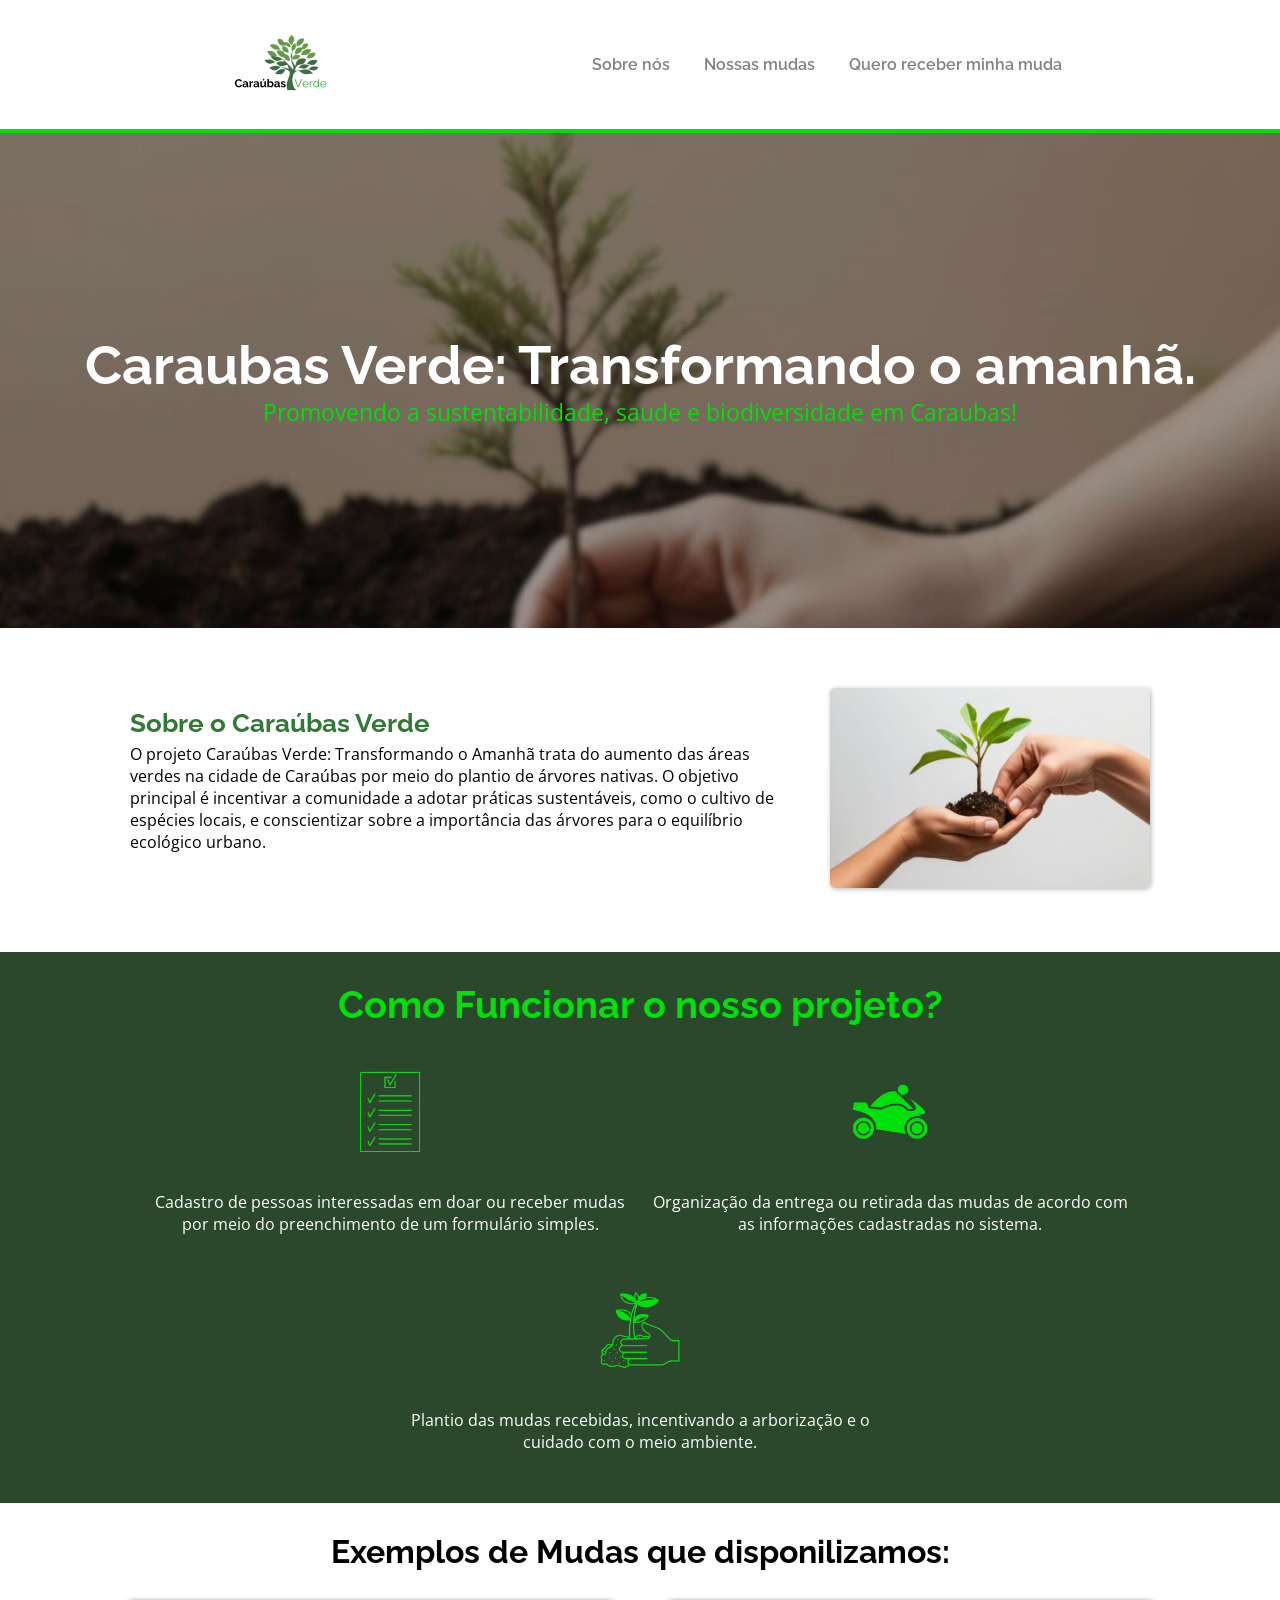
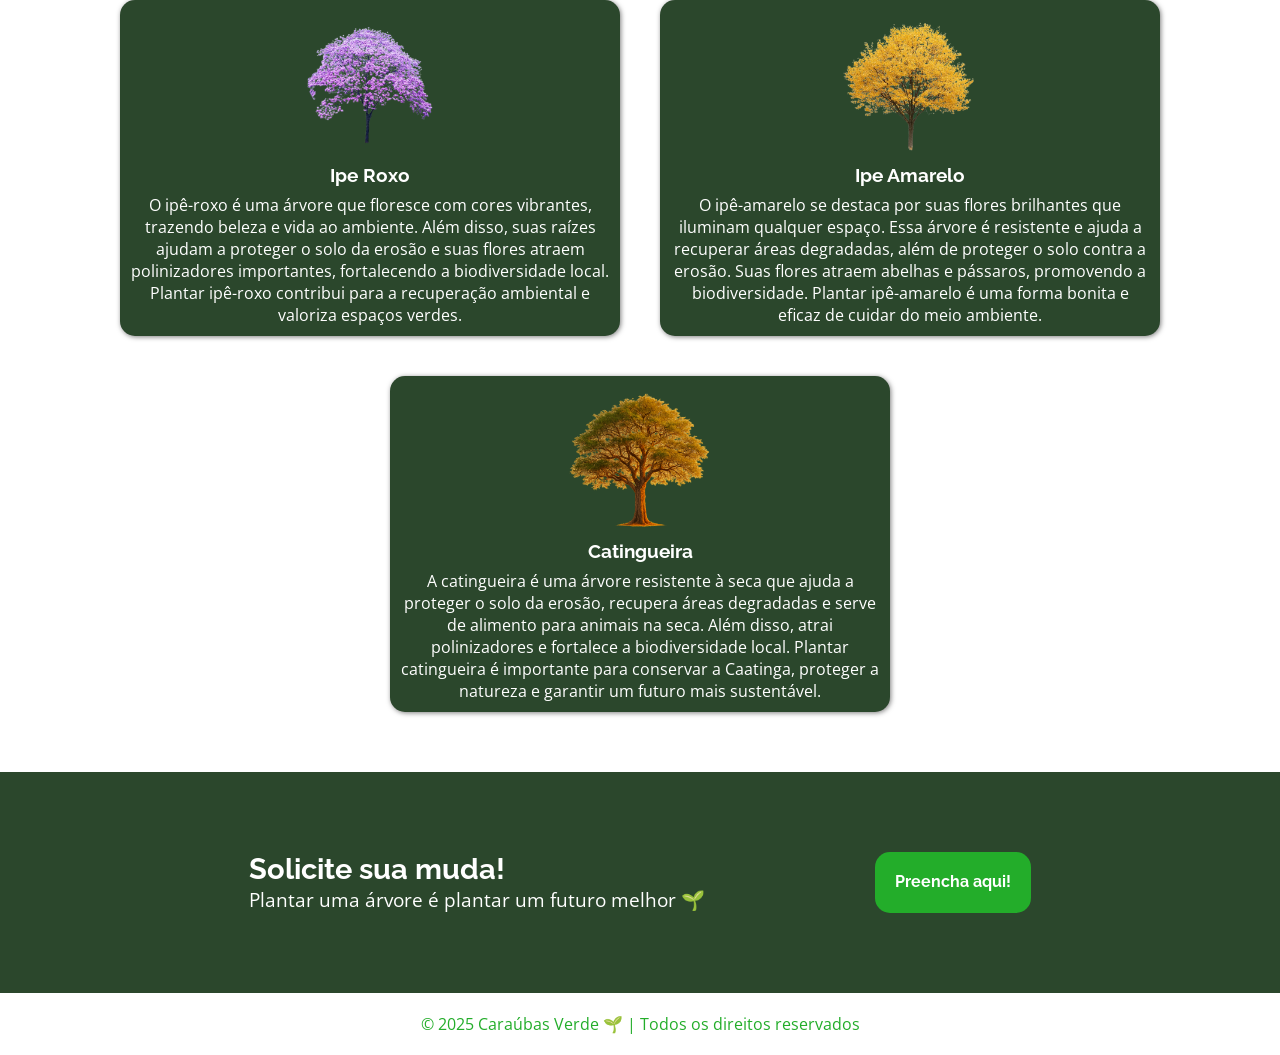
==== index.html @ 2579bb46 "Alteraçoes semanticas" ====
<!DOCTYPE html>
<html lang="pt-br">
<head>
    <meta charset="UTF-8">
    <meta name="viewport" content="width=device-width, initial-scale=1.0">
    <title>Caraúbas Verde</title>
    <link rel="shortcut icon" href="img/favicon.ico" type="image/x-icon">
    <link rel="stylesheet" href="styles.css">
</head>
<body>
    <header>
        <div class="menu">
        <div class="menu" id="logo"><a href="#"><img src="img/logocaraubasverde.png" alt="logo" width="125" height="125" id="foto-logo"></a></div>
            <div class="menu" id="nav">
                <nav>
                    <a href="#sobre-nos" id="sobre-nos">Sobre nós</a>
                    <a href="#mudas" id="mudas">Nossas mudas</a>
                    <a href="#forms" id="forms">Quero receber minha muda</a>
                </nav>
            </div>
        </div>
        <div id="linha"></div>
    </header>
    <main>
        <section class="apresentaçao">
            <h1>Caraubas Verde: Transformando o amanhã.</h1>
            <p>Promovendo a sustentabilidade, saude e biodiversidade em Caraubas!</p>
        </section>
        <article>
            <div class="sobre-nos">
                <div class="texto-sobrenos">
                    <h2>Sobre o Caraúbas Verde</h2>
                    <p>O projeto Caraúbas Verde: Transformando o Amanhã trata do aumento das áreas verdes na cidade de Caraúbas por meio do plantio de árvores nativas. O objetivo principal é incentivar a comunidade a adotar práticas sustentáveis, como o cultivo de espécies locais, e conscientizar sobre a importância das árvores para o equilíbrio ecológico urbano.</p>
                </div>
                <div id="imagem-sobrenos">
                    <img src="img/doaçao2.jpg" alt="Foto de entregar de muda" width="320px" height="200px">
                </div>
            </div>
        </article>
        <aside class="container-explicaçao">
            <h2>Como Funcionar o nosso projeto?</h2>
            <div class="cards-explicaçao">
                <div class="card">
                    <img src="img/icon/icon1.png" alt="#" width="150" height="150">
                    <p>Cadastro de pessoas interessadas em doar ou receber mudas por meio do preenchimento de um formulário simples.</p>
                </div>
                <div class="card">
                    <img src="img/icon/icon2.png" alt="#" width="150" height="150">
                    <p>Organização da entrega ou retirada das mudas de acordo com as informações cadastradas no sistema.</p>
                </div>
                <div class="card">
                    <img src="img/icon/icon3.png" alt="#" width="150" height="150">
                    <p>Plantio das mudas recebidas, incentivando a arborização e o cuidado com o meio ambiente.</p>
                </div>
            </div>
        </aside>
        <article class="container-mudas">
            <h2>Exemplos de Mudas que disponilizamos:</h2>
            <div class="cards-mudas">
                <div class="card">
                    <img src="img/iperoxo.png" alt="Ipe Roxo" width="150" height="150">
                    <h3>Ipe Roxo</h3>
                    <p>O ipê-roxo é uma árvore que floresce com cores vibrantes, trazendo beleza e vida ao ambiente. Além disso, suas raízes ajudam a proteger o solo da erosão e suas flores atraem polinizadores importantes, fortalecendo a biodiversidade local. Plantar ipê-roxo contribui para a recuperação ambiental e valoriza espaços verdes.</p>
                </div>
                <div class="card">
                    <img src="img/ipeamarelo.png" alt="Ipe Amarelo" width="150" height="150">
                    <h3>Ipe Amarelo</h3>
                    <p>O ipê-amarelo se destaca por suas flores brilhantes que iluminam qualquer espaço. Essa árvore é resistente e ajuda a recuperar áreas degradadas, além de proteger o solo contra a erosão. Suas flores atraem abelhas e pássaros, promovendo a biodiversidade. Plantar ipê-amarelo é uma forma bonita e eficaz de cuidar do meio ambiente.</p>
                </div>
                <div class="card">
                    <img src="img/catingueira.png" alt="Catingueira" width="150" height="150">
                    <h3>Catingueira</h3>
                    <p>A catingueira é uma árvore resistente à seca que ajuda a proteger o solo da erosão, recupera áreas degradadas e serve de alimento para animais na seca. Além disso, atrai polinizadores e fortalece a biodiversidade local. Plantar catingueira é importante para conservar a Caatinga, proteger a natureza e garantir um futuro mais sustentável.</p>
                </div>
            </div>
        </article>
        <article class="forms">
            <div class="forms-texto">
                <h2>Solicite sua muda!</h2>
                <p>Plantar uma árvore é plantar um futuro melhor 🌱</p>
            </div>
        <a href="https://forms.gle/zdMob3DVRUD26fsU9" target="_blank">Preencha aqui!</a>
        </article>
    </main>
    <footer class="rodape">
   <div>
    <p>&copy; 2025 Caraúbas Verde 🌱 | Todos os direitos reservados</p>
   </div>
   </footer>
</body>
</html>
---- styles.css ----
@charset "UFT-8";
@import url('https://fonts.googleapis.com/css2?family=Raleway:ital,wght@0,100..900;1,100..900&display=swap');
@import url('https://fonts.googleapis.com/css2?family=Open+Sans:ital,wght@0,300..800;1,300..800&display=swap');

:root {
--cor1: #23AD2A;
--cor2: #317A35;
--cor3: #00E00B;
--cor4: #2B472C;
--cor5: #293329;

--fontedestaque: "raleway";
--fontesans: "open sans";
}

* {
    margin: 0;
    padding: 0;
    box-sizing: border-box;
}

html {
    scroll-behavior: smooth;
}

h1, h2, h3 {
    font-family: var(--fontedestaque);
}

p {
    font-family: var(--fontesans);
}

@media (max-width: 768px) {
  .sobre-nos {
    flex-direction: column;
  }

  #imagem-sobrenos {
    margin-top: 20px;
  }
}

.menu {
    width: auto;
    height: auto;
    display: flex;
    justify-content: space-evenly;
}

/* Div do menu de navegaçao */
#nav {
    align-items: center;
}

nav > a {
    color: gray;
    font-family: var(--fontedestaque);
    font-weight: 600;
    margin-left: 30px;
    text-decoration: none;
}

nav > a:hover {
    color: white;
    background-color: var(--cor2);
    padding: 10px;
    border-radius: 10px;
    font-weight: bold;
    transition: color 0.5s ease,background-color 0.5s ease, border-radius 0.8s ease;
}

#linha {
    background-color: var(--cor3);
    height: 4px;
    width: auto;
}

.apresentaçao {
    width: 100%;
    background-image: url(img/Planta.jpg);
    background-repeat: no-repeat;
    background-position: center bottom;
    background-attachment: fixed;
    background-size: cover;
    padding-top: 200px;
    padding-bottom: 200px;
}

.apresentaçao > h1 {
    color: white;
    font-size: 6vb;
    text-align: center;
    font-family: var(--fontedestaque);
}

.apresentaçao > p {
    color: var(--cor3);
    font-size: 2.5vb;
    text-align: center;
    font-family: var(--fontesans);
}

.sobre-nos {
    display: flex;
    margin: 60px auto 60px;
    padding: 0px 30px 0px 30px;
    max-width: 1080px;
}

.texto-sobrenos {
    padding-right: 30px;
    margin-top: 20px;
    text-align: left;
}

.texto-sobrenos > h2 {
    font-size: 1.6em;
    color: var(--cor2);
    font-family: var(--fontedestaque);
    padding-bottom: 5px;
}

.texto-sobrenos > p {
    font-family: var(--fontesans);
}

#imagem-sobrenos img {
    border-radius: 5px;
    box-shadow: 1px 1px 5px rgba(0, 0, 0, 0.295);
}

.container-explicaçao {
    color: var(--cor3);
    background-color: var(--cor4);
    text-align: center;
    padding-top: 30px;
    padding-bottom: 40px;
}

.container-explicaçao h2 {
    font-size: 2.4em;
}

.container-explicaçao p {
    font-size: 1em;
    color: white;
}

.cards-explicaçao {
    display: flex;
    flex-wrap: wrap;
    justify-content: center;
}

.container-mudas {
    color: white;
    text-align: center;
    padding-top: 30px;
    padding-bottom: 40px;
}

.container-mudas h2 {
    font-size: 2em;
    color: black;
}

.container-mudas h3 {
    padding-bottom: 8px;
}

.cards-mudas {
    display: flex;
    flex-wrap: wrap;
    justify-content: center;
    gap: 40px;
    padding-top: 30px;
}

.cards-mudas > .card {
    box-shadow: 1px 1px 5px rgba(0, 0, 0, 0.5);
}

.cards-mudas > .card:hover {
    transform:translate(0px, -8px);
    transition: transform ease 0.6s, transform;
    box-shadow: 1px 1px 5px rgba(0, 0, 0, 0.692);
}

.card {
    width: 500px;
    padding: 10px;
    background-color: var(--cor4);
    border-radius: 15px;
}

.forms {
    background-color: var(--cor4);
    margin-top: 20px;
    padding: 80px;
    display: flex;
    justify-content: space-evenly;
}

.forms-texto {
    font-size: 1.2em;
    color: white;
}

.forms > a {
    background-color: var(--cor1);
    color: white;
    font-size: 1em;
    font-family: var(--fontedestaque);
    font-weight: bold;
    text-decoration: none;
    padding: 20px;
    border-radius: 15px;
}

.forms > a::after .forms > a:hover {
    transform:translate(0px, 0px);
    transition: transform 0.6s;
}

.rodape {
  background-color: white;
  color: var(--cor1);
  padding: 20px 10px;
  font-family: var(--fontesans);
  text-align: center;
}
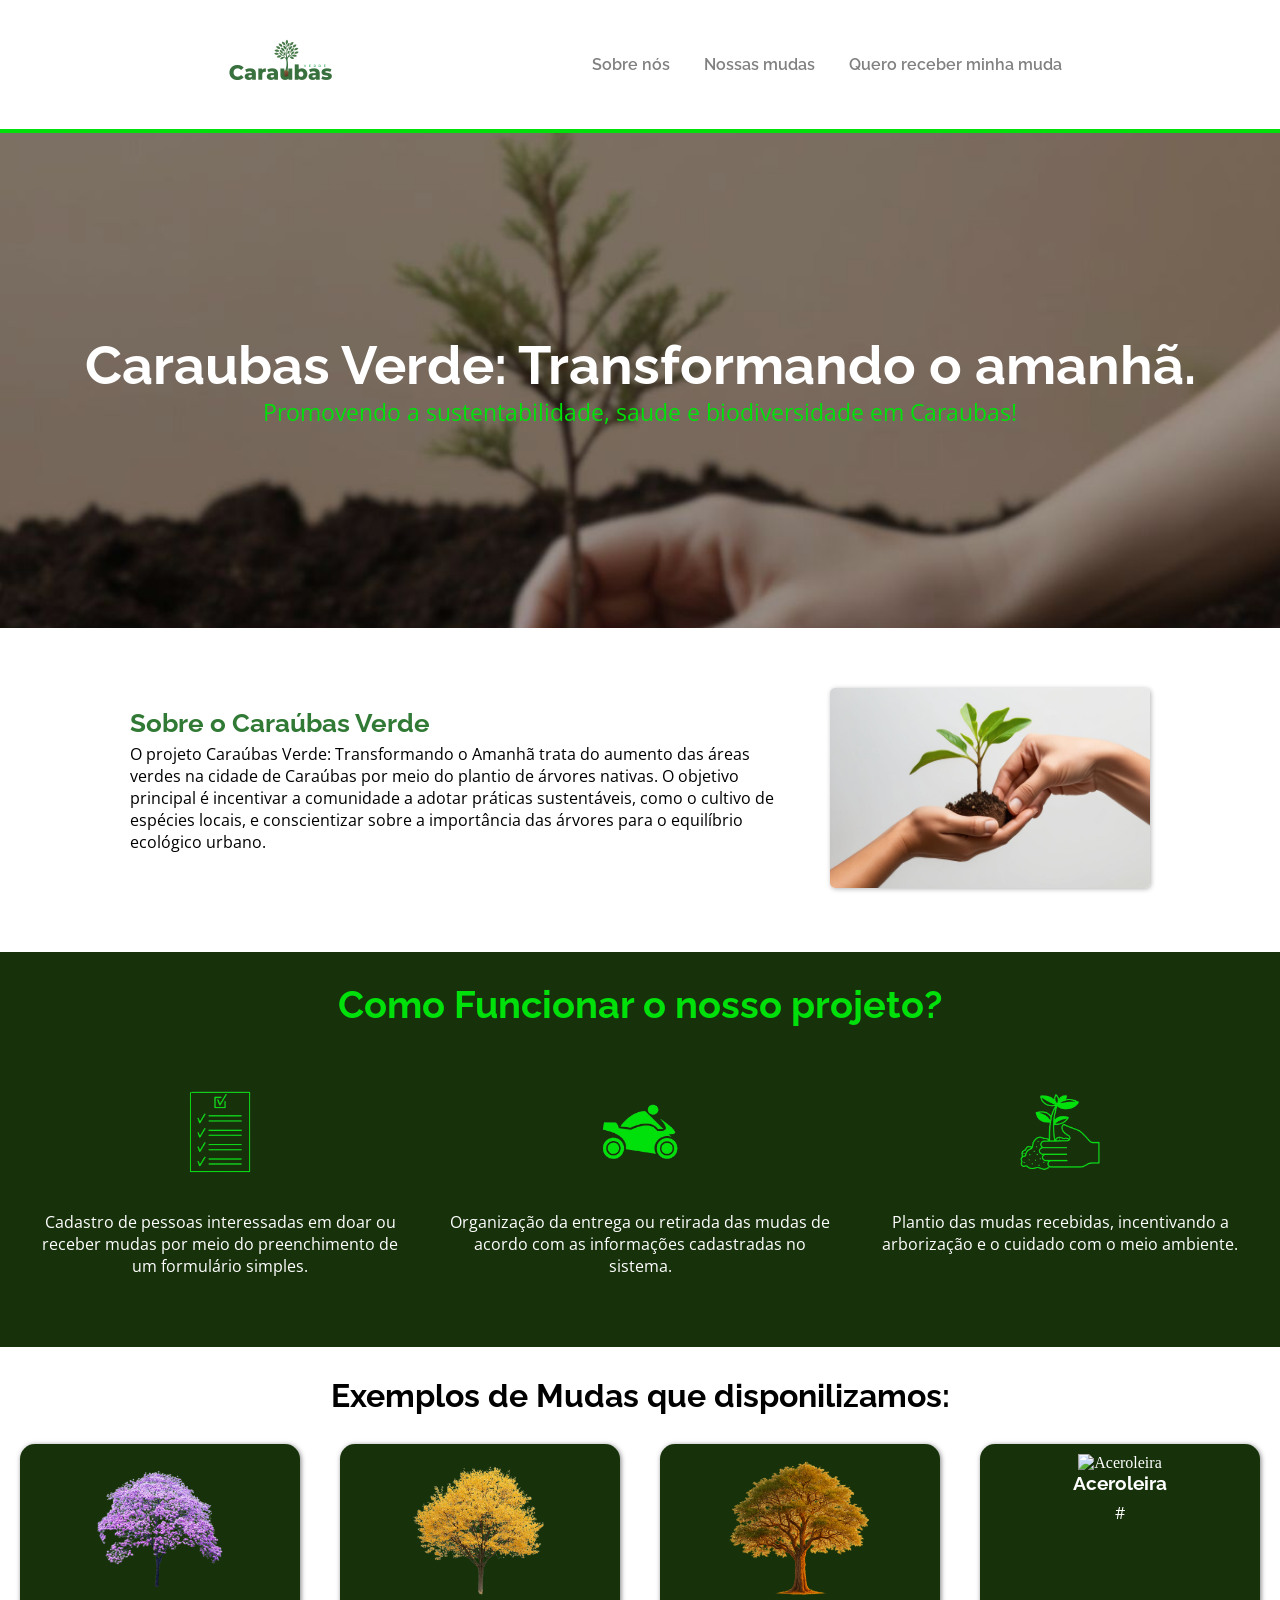
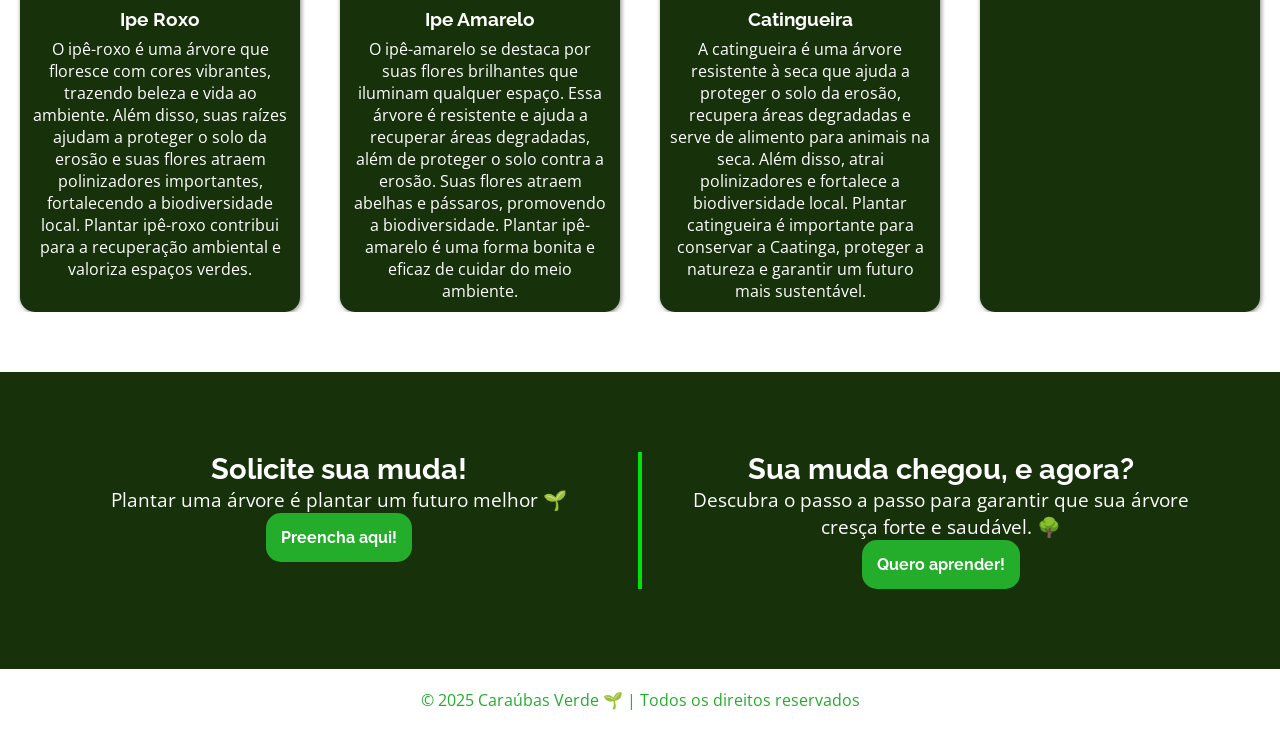
==== commit 6545db45: "Adicionado nova aba que direciona para um passo a passo que ainda sera feito" ====
--- a/index.html
+++ b/index.html
@@ -14,8 +14,8 @@
             <div class="menu" id="nav">
                 <nav>
                     <a href="#sobre-nos" id="sobre-nos">Sobre nós</a>
-                    <a href="#mudas" id="mudas">Nossas mudas</a>
-                    <a href="#forms" id="forms">Quero receber minha muda</a>
+                    <a href="#container-mudas" id="mudas">Nossas mudas</a>
+                    <a href="#formulario" id="forms">Quero receber minha muda</a>
                 </nav>
             </div>
         </div>
@@ -54,7 +54,7 @@
                 </div>
             </div>
         </aside>
-        <article class="container-mudas">
+        <article id="container-mudas">
             <h2>Exemplos de Mudas que disponilizamos:</h2>
             <div class="cards-mudas">
                 <div class="card">
@@ -72,14 +72,29 @@
                     <h3>Catingueira</h3>
                     <p>A catingueira é uma árvore resistente à seca que ajuda a proteger o solo da erosão, recupera áreas degradadas e serve de alimento para animais na seca. Além disso, atrai polinizadores e fortalece a biodiversidade local. Plantar catingueira é importante para conservar a Caatinga, proteger a natureza e garantir um futuro mais sustentável.</p>
                 </div>
+                <div class="card">
+                    <img src="img/Aceroleira.png" alt="Aceroleira" width="150" height="150">
+                    <h3>Aceroleira</h3>
+                    <p>#</p>
+                </div>
             </div>
         </article>
-        <article class="forms">
-            <div class="forms-texto">
-                <h2>Solicite sua muda!</h2>
-                <p>Plantar uma árvore é plantar um futuro melhor 🌱</p>
+        <article id="formulario">
+            <div class="forms-coluna">
+                <div class="forms-texto">
+                    <h2>Solicite sua muda!</h2>
+                    <p>Plantar uma árvore é plantar um futuro melhor 🌱</p>
+                </div>
+                <a href="https://forms.gle/zdMob3DVRUD26fsU9" target="_blank">Preencha aqui!</a>
             </div>
-        <a href="https://forms.gle/zdMob3DVRUD26fsU9" target="_blank">Preencha aqui!</a>
+            <div id="linha-forms"></div>
+            <div class="forms-coluna">
+                <div class="forms-texto">
+                    <h2>Sua muda chegou, e agora?</h2>
+                    <p>Descubra o passo a passo para garantir que sua árvore cresça forte e saudável. 🌳</p>
+                </div>
+                <a href="Instruçoes.html" target="_self">Quero aprender!</a>
+            </div>
         </article>
     </main>
     <footer class="rodape">
--- a/styles.css
+++ b/styles.css
@@ -6,7 +6,7 @@
 --cor1: #23AD2A;
 --cor2: #317A35;
 --cor3: #00E00B;
---cor4: #2B472C;
+--cor4: #17320b;
 --cor5: #293329;
 
 --fontedestaque: "raleway";
@@ -149,32 +149,38 @@
 
 .cards-explicaçao {
     display: flex;
-    flex-wrap: wrap;
+    flex-wrap: nowrap;
     justify-content: center;
-}
-
-.container-mudas {
+    overflow-x: auto;
+    padding: 20px;
+    gap: 20px;
+}
+
+#container-mudas {
     color: white;
     text-align: center;
     padding-top: 30px;
     padding-bottom: 40px;
 }
 
-.container-mudas h2 {
+#container-mudas h2 {
     font-size: 2em;
     color: black;
 }
 
-.container-mudas h3 {
+#container-mudas h3 {
     padding-bottom: 8px;
 }
 
 .cards-mudas {
     display: flex;
-    flex-wrap: wrap;
+    flex-wrap: nowrap;
     justify-content: center;
     gap: 40px;
     padding-top: 30px;
+    overflow: auto;
+    padding-left: 20px;
+    padding-right: 20px;
 }
 
 .cards-mudas > .card {
@@ -194,12 +200,21 @@
     border-radius: 15px;
 }
 
-.forms {
+#formulario {
     background-color: var(--cor4);
     margin-top: 20px;
     padding: 80px;
     display: flex;
     justify-content: space-evenly;
+    gap: 40px;
+}
+
+.forms-coluna {
+    display: flex;
+    flex-direction: column;
+    align-items: center;
+    flex: 1;
+    text-align: center;
 }
 
 .forms-texto {
@@ -207,20 +222,26 @@
     color: white;
 }
 
-.forms > a {
+.forms-coluna > a {
     background-color: var(--cor1);
     color: white;
     font-size: 1em;
     font-family: var(--fontedestaque);
     font-weight: bold;
     text-decoration: none;
-    padding: 20px;
+    padding: 15px;
     border-radius: 15px;
 }
 
-.forms > a::after .forms > a:hover {
+.forms-coluna > a::after .forms-coluna > a:hover {
     transform:translate(0px, 0px);
     transition: transform 0.6s;
+}
+
+#linha-forms {
+    background-color: var(--cor3);
+    height: auto;
+    width: 4px;
 }
 
 .rodape {
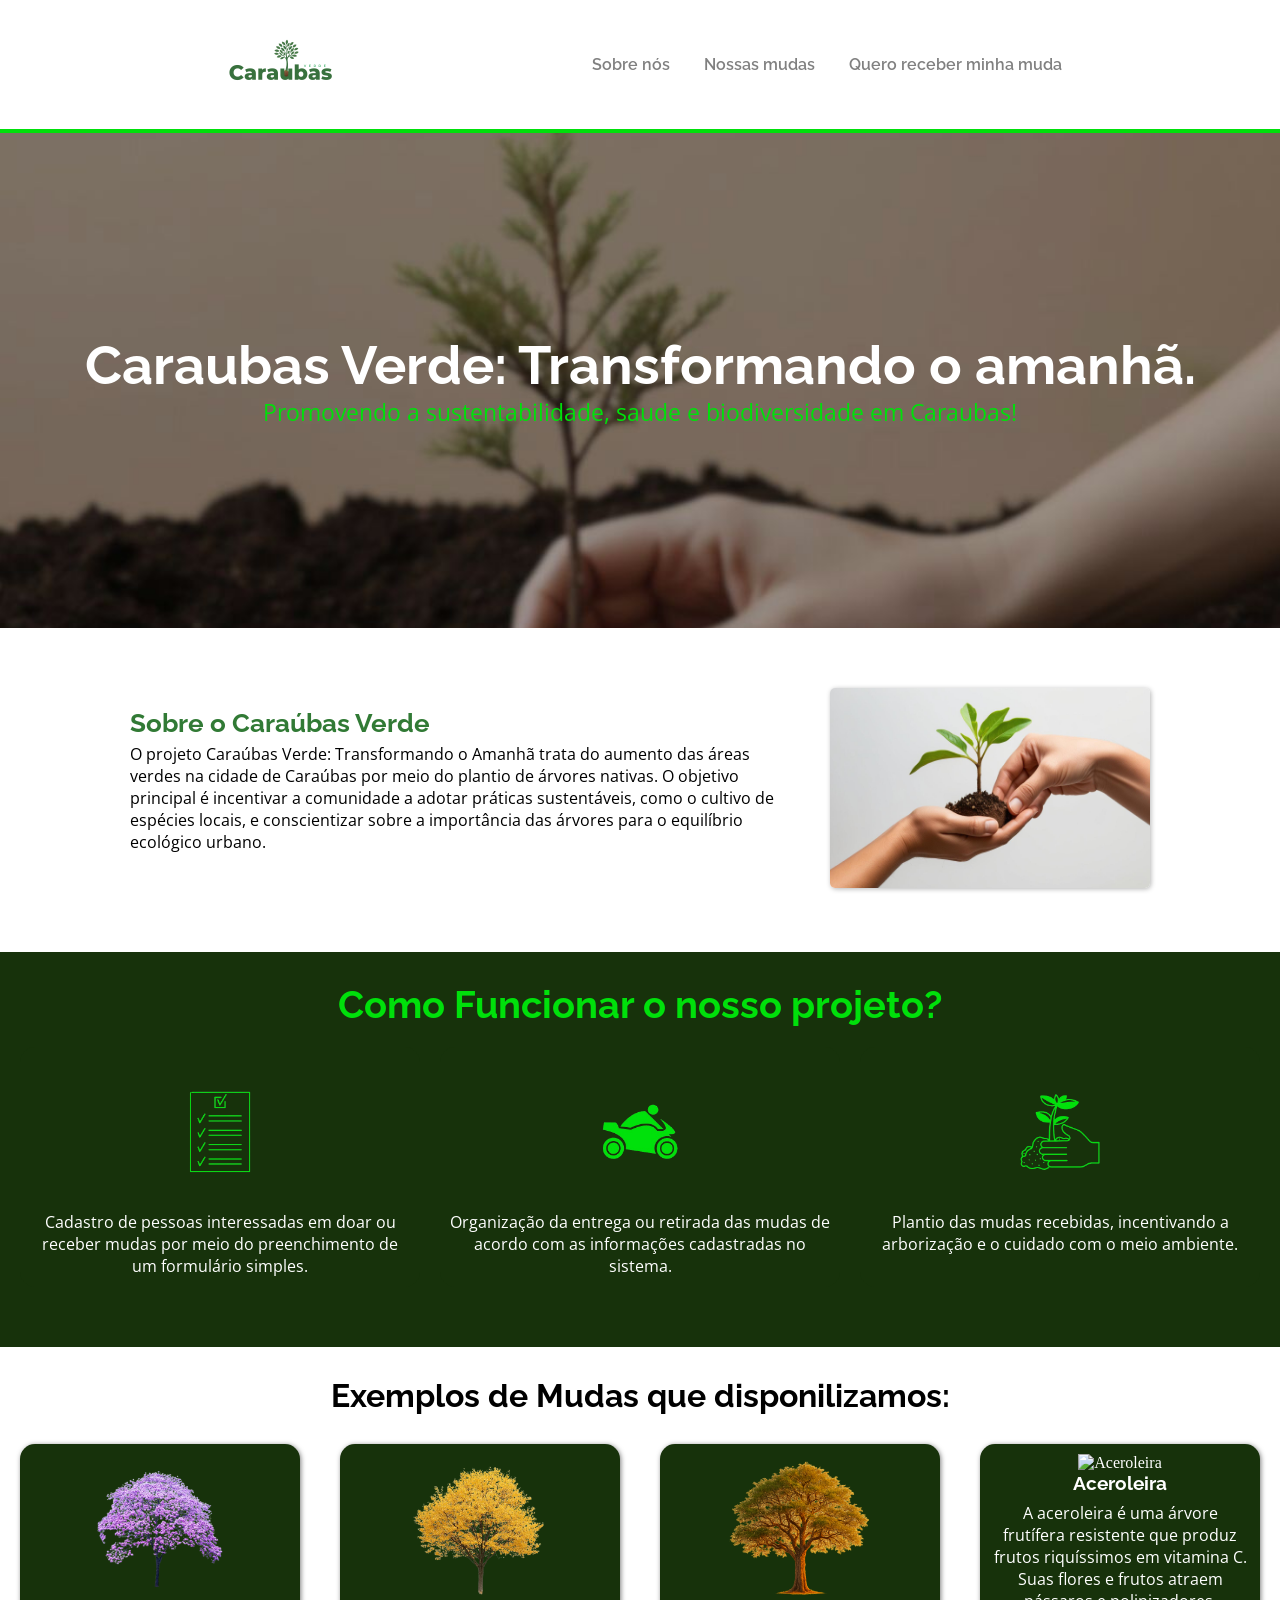
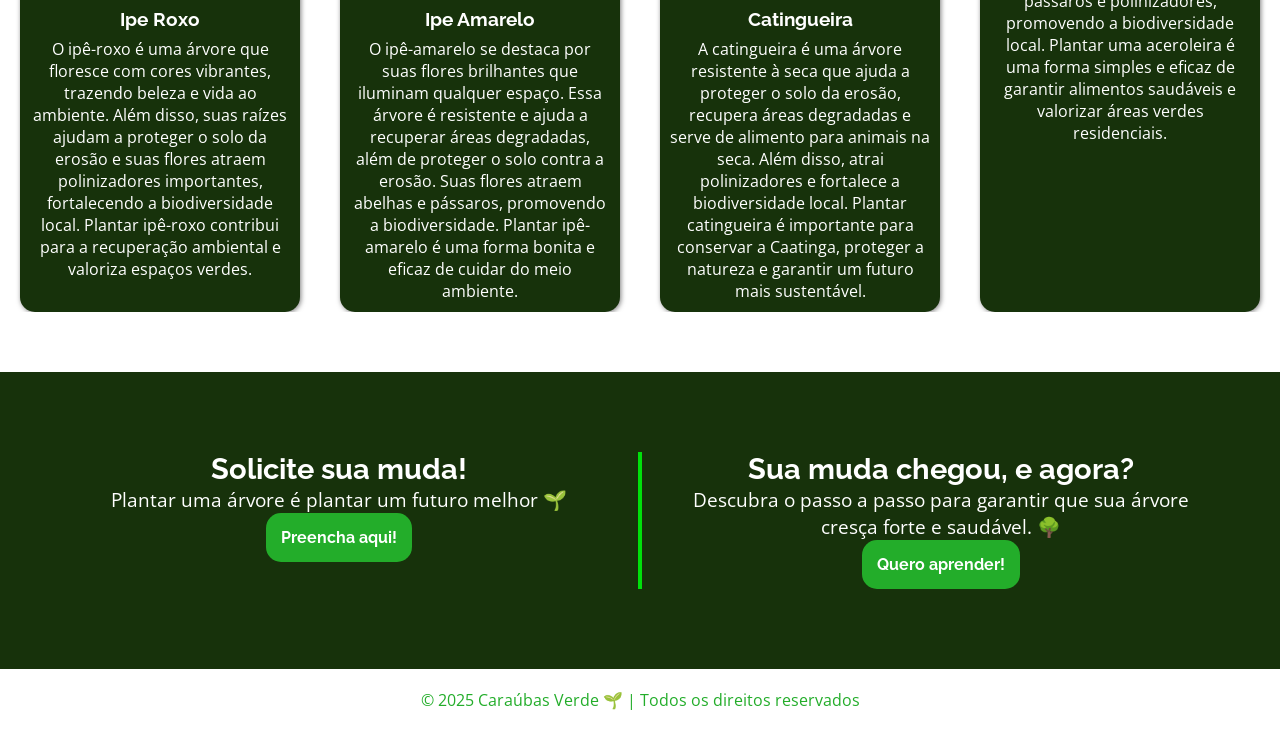
==== commit 716625a4: "resumo da aceroleira" ====
--- a/index.html
+++ b/index.html
@@ -75,7 +75,7 @@
                 <div class="card">
                     <img src="img/Aceroleira.png" alt="Aceroleira" width="150" height="150">
                     <h3>Aceroleira</h3>
-                    <p>#</p>
+                    <p>A aceroleira é uma árvore frutífera resistente que produz frutos riquíssimos em vitamina C. Suas flores e frutos atraem pássaros e polinizadores, promovendo a biodiversidade local. Plantar uma aceroleira é uma forma simples e eficaz de garantir alimentos saudáveis e valorizar áreas verdes residenciais.</p>
                 </div>
             </div>
         </article>
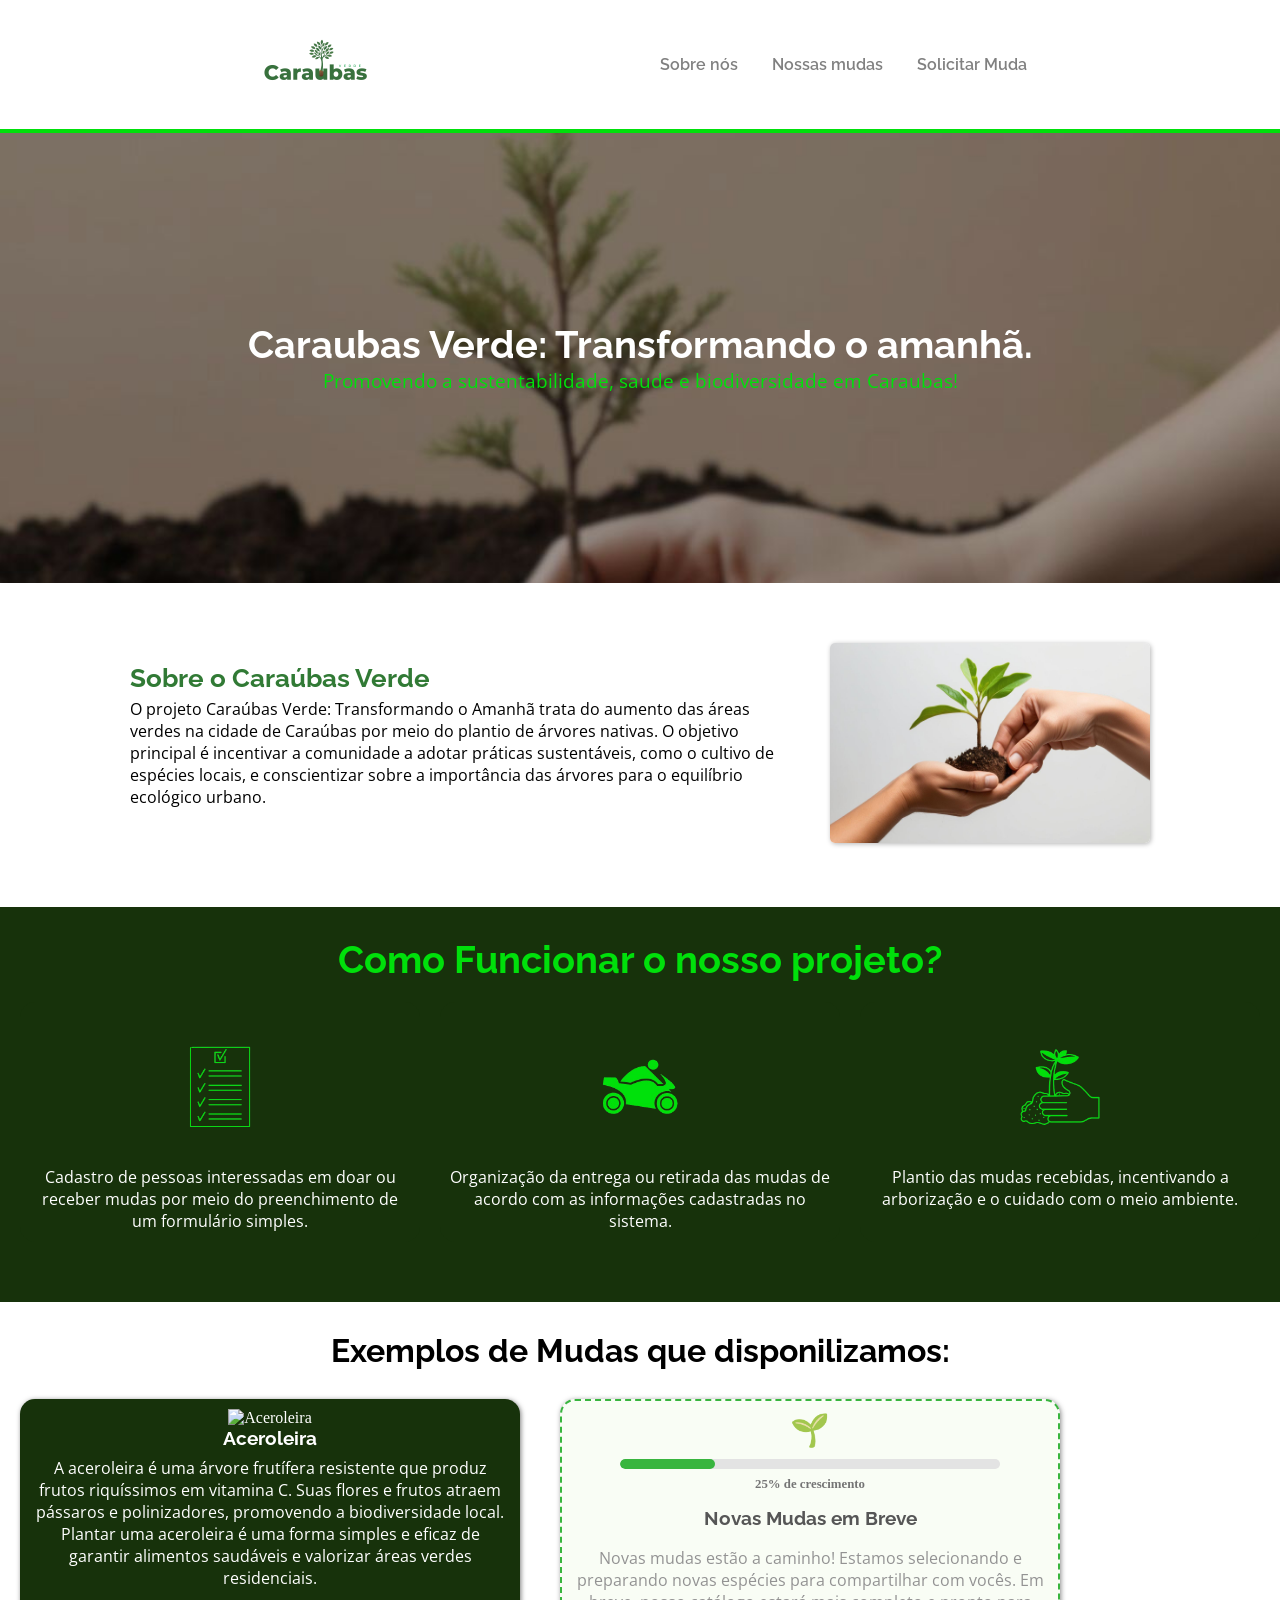
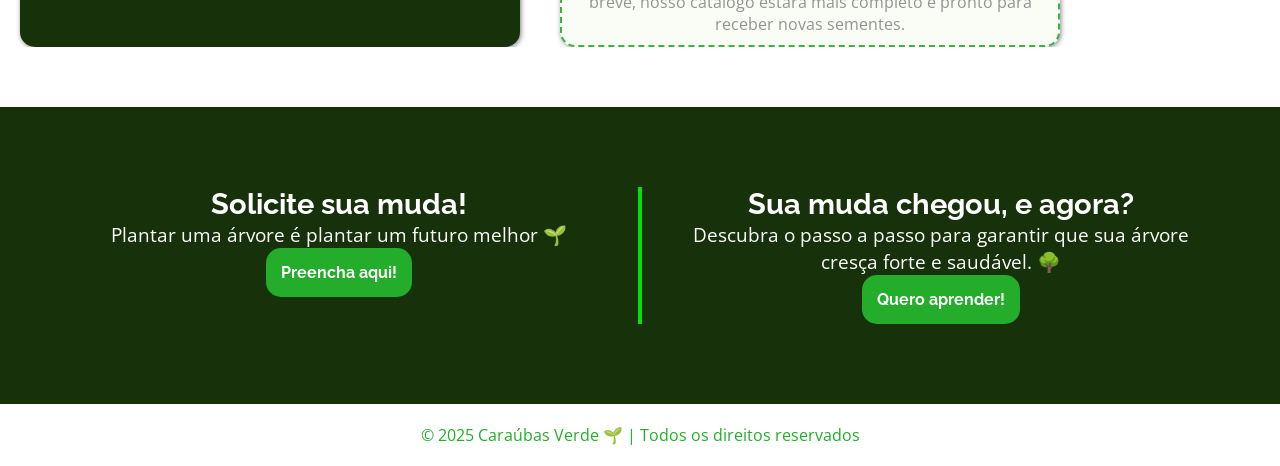
==== commit fb4fab57: "Article das mudas retirado as mudas que nao temos e colocado um em breve no lugar" ====
--- a/index.html
+++ b/index.html
@@ -15,17 +15,17 @@
                 <nav>
                     <a href="#sobre-nos" id="sobre-nos">Sobre nós</a>
                     <a href="#container-mudas" id="mudas">Nossas mudas</a>
-                    <a href="#formulario" id="forms">Quero receber minha muda</a>
+                    <a href="#formulario" id="forms">Solicitar Muda</a>
                 </nav>
             </div>
         </div>
         <div id="linha"></div>
-    </header>
-    <main>
         <section class="apresentaçao">
             <h1>Caraubas Verde: Transformando o amanhã.</h1>
             <p>Promovendo a sustentabilidade, saude e biodiversidade em Caraubas!</p>
         </section>
+    </header>
+    <main>
         <article>
             <div class="sobre-nos">
                 <div class="texto-sobrenos">
@@ -58,26 +58,22 @@
             <h2>Exemplos de Mudas que disponilizamos:</h2>
             <div class="cards-mudas">
                 <div class="card">
-                    <img src="img/iperoxo.png" alt="Ipe Roxo" width="150" height="150">
-                    <h3>Ipe Roxo</h3>
-                    <p>O ipê-roxo é uma árvore que floresce com cores vibrantes, trazendo beleza e vida ao ambiente. Além disso, suas raízes ajudam a proteger o solo da erosão e suas flores atraem polinizadores importantes, fortalecendo a biodiversidade local. Plantar ipê-roxo contribui para a recuperação ambiental e valoriza espaços verdes.</p>
-                </div>
-                <div class="card">
-                    <img src="img/ipeamarelo.png" alt="Ipe Amarelo" width="150" height="150">
-                    <h3>Ipe Amarelo</h3>
-                    <p>O ipê-amarelo se destaca por suas flores brilhantes que iluminam qualquer espaço. Essa árvore é resistente e ajuda a recuperar áreas degradadas, além de proteger o solo contra a erosão. Suas flores atraem abelhas e pássaros, promovendo a biodiversidade. Plantar ipê-amarelo é uma forma bonita e eficaz de cuidar do meio ambiente.</p>
-                </div>
-                <div class="card">
-                    <img src="img/catingueira.png" alt="Catingueira" width="150" height="150">
-                    <h3>Catingueira</h3>
-                    <p>A catingueira é uma árvore resistente à seca que ajuda a proteger o solo da erosão, recupera áreas degradadas e serve de alimento para animais na seca. Além disso, atrai polinizadores e fortalece a biodiversidade local. Plantar catingueira é importante para conservar a Caatinga, proteger a natureza e garantir um futuro mais sustentável.</p>
-                </div>
-                <div class="card">
                     <img src="img/Aceroleira.png" alt="Aceroleira" width="150" height="150">
                     <h3>Aceroleira</h3>
                     <p>A aceroleira é uma árvore frutífera resistente que produz frutos riquíssimos em vitamina C. Suas flores e frutos atraem pássaros e polinizadores, promovendo a biodiversidade local. Plantar uma aceroleira é uma forma simples e eficaz de garantir alimentos saudáveis e valorizar áreas verdes residenciais.</p>
                 </div>
+            <div class="card card-embreve">
+                <div class="status-crescimento">
+                    <span class="icone-semente">🌱</span>
+                    <div class="progresso-bar-container">
+                    <div class="progresso-fill" style="width: 25%;"></div>
+                    </div>
+                    <span class="porcentagem">25% de crescimento</span>
+                </div>
+                <h3>Novas Mudas em Breve</h3>
+                <p>Novas mudas estão a caminho! Estamos selecionando e preparando novas espécies para compartilhar com vocês. Em breve, nosso catálogo estará mais completo e pronto para receber novas sementes.</p>
             </div>
+        </div>
         </article>
         <article id="formulario">
             <div class="forms-coluna">
@@ -102,5 +98,38 @@
     <p>&copy; 2025 Caraúbas Verde 🌱 | Todos os direitos reservados</p>
    </div>
    </footer>
+    <script>
+        const slider = document.querySelector('.cards-mudas');
+        let isDown = false;
+        let startX;
+        let scrollLeft;
+
+        if (slider) {
+            slider.addEventListener('mousedown', (event) => {
+                isDown = true;
+                slider.classList.add('dragging');
+                startX = event.pageX - slider.offsetLeft;
+                scrollLeft = slider.scrollLeft;
+            });
+
+            slider.addEventListener('mouseleave', () => {
+                isDown = false;
+                slider.classList.remove('dragging');
+            });
+
+            slider.addEventListener('mouseup', () => {
+                isDown = false;
+                slider.classList.remove('dragging');
+            });
+
+            slider.addEventListener('mousemove', (event) => {
+                if (!isDown) return;
+                event.preventDefault();
+                const x = event.pageX - slider.offsetLeft;
+                const walk = (x - startX) * 1.2;
+                slider.scrollLeft = scrollLeft - walk;
+            });
+        }
+    </script>
 </body>
 </html>
--- a/styles.css
+++ b/styles.css
@@ -31,16 +31,6 @@
     font-family: var(--fontesans);
 }
 
-@media (max-width: 768px) {
-  .sobre-nos {
-    flex-direction: column;
-  }
-
-  #imagem-sobrenos {
-    margin-top: 20px;
-  }
-}
-
 .menu {
     width: auto;
     height: auto;
@@ -77,26 +67,30 @@
 }
 
 .apresentaçao {
-    width: 100%;
+    display: flex;
+    flex-direction: column;
+    justify-content: center;
+    align-items: center;
+    width: 100vw;
+    height: 50vh;
     background-image: url(img/Planta.jpg);
     background-repeat: no-repeat;
     background-position: center bottom;
     background-attachment: fixed;
     background-size: cover;
-    padding-top: 200px;
-    padding-bottom: 200px;
+    padding: 200px;
 }
 
 .apresentaçao > h1 {
     color: white;
-    font-size: 6vb;
+    font-size: 3vw;
     text-align: center;
     font-family: var(--fontedestaque);
 }
 
 .apresentaçao > p {
     color: var(--cor3);
-    font-size: 2.5vb;
+    font-size: 1.5vw;
     text-align: center;
     font-family: var(--fontesans);
 }
@@ -175,16 +169,29 @@
 .cards-mudas {
     display: flex;
     flex-wrap: nowrap;
-    justify-content: center;
+    justify-content: flex-start;
     gap: 40px;
     padding-top: 30px;
-    overflow: auto;
+    overflow-x: auto;
     padding-left: 20px;
     padding-right: 20px;
+    cursor: grab;
+    user-select: none;
+    scrollbar-width: none;
+    -ms-overflow-style: none;
+}
+
+.cards-mudas::-webkit-scrollbar {
+    display: none;
+}
+
+.cards-mudas.dragging {
+    cursor: grabbing;
 }
 
 .cards-mudas > .card {
     box-shadow: 1px 1px 5px rgba(0, 0, 0, 0.5);
+    flex-shrink: 0;
 }
 
 .cards-mudas > .card:hover {
@@ -198,6 +205,61 @@
     padding: 10px;
     background-color: var(--cor4);
     border-radius: 15px;
+}
+
+/* Estilização do Card de Espera */
+.card-embreve {
+    border: 2px dashed var(--cor1); /* Borda tracejada para indicar algo incompleto */
+    background-color: #f9fdf5;
+    opacity: 0.9;
+    display: flex;
+    flex-direction: column;
+    align-items: center;
+    justify-content: center;
+    text-align: center;
+    box-shadow: 1px 1px 5px rgba(0, 0, 0, 0.5);
+}
+
+.status-crescimento {
+    width: 100%;
+    margin-bottom: 15px;
+}
+
+.icone-semente {
+    font-size: 2rem;
+    display: block;
+    margin-bottom: 10px;
+}
+
+.progresso-bar-container {
+    background-color: #e0e0e0;
+    border-radius: 10px;
+    height: 10px;
+    width: 80%;
+    margin: 0 auto 5px;
+    overflow: hidden;
+}
+
+.progresso-fill {
+    background-color: var(--cor1); /* Verde do Caraúbas Verde */
+    height: 100%;
+    border-radius: 10px;
+    transition: width 1s ease-in-out;
+}
+
+.porcentagem {
+    font-size: 0.8rem;
+    color: #666;
+    font-weight: bold;
+}
+
+.card-embreve h3 {
+    color: #444;
+}
+
+.card-embreve p {
+    margin-top: 10px;
+    color: #888;
 }
 
 #formulario {
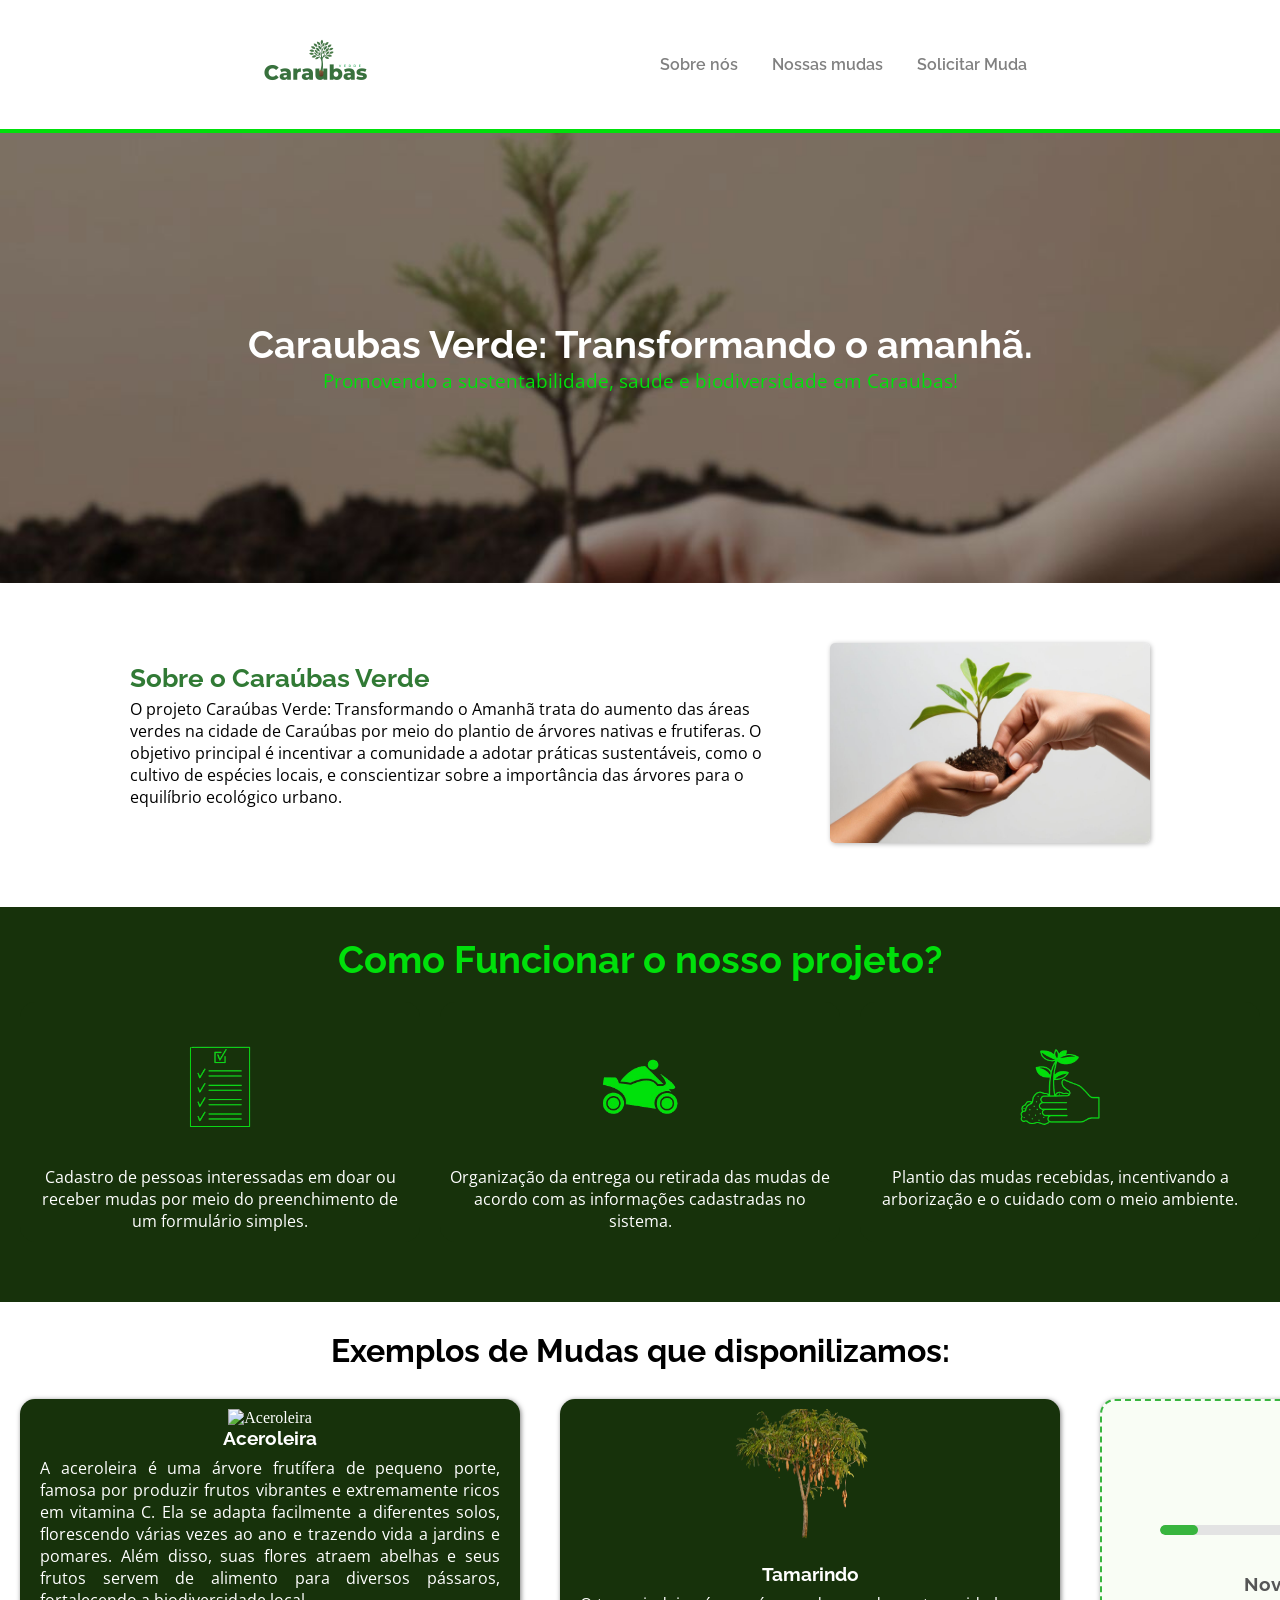
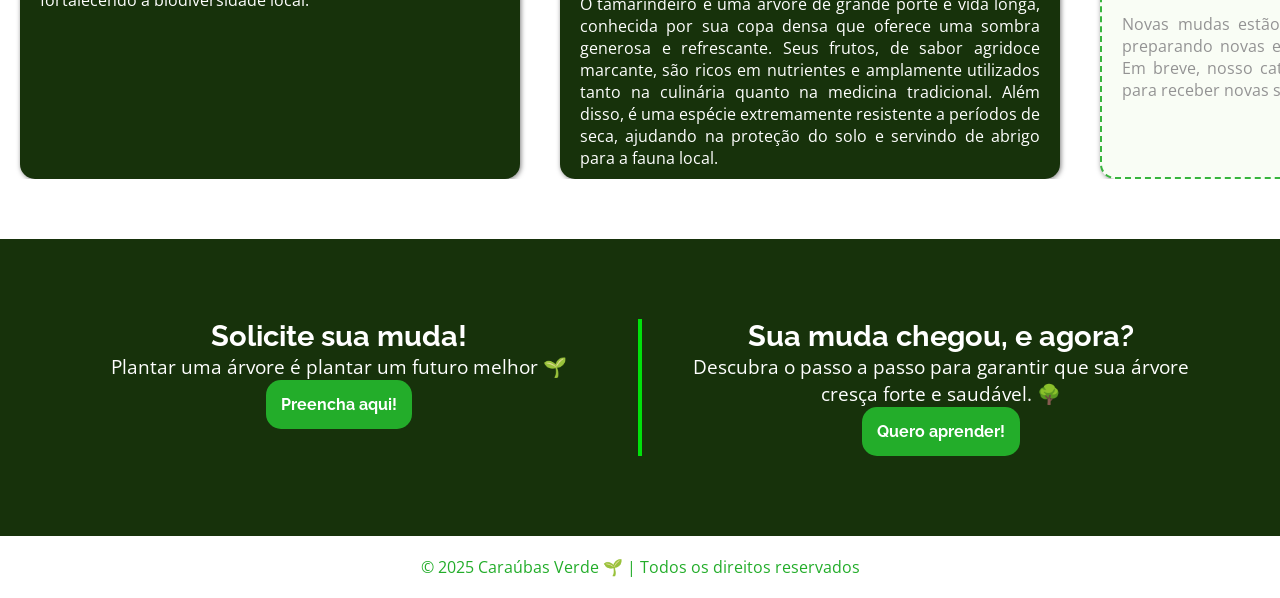
==== commit abebe29c: "Adicionado nova muda" ====
--- a/index.html
+++ b/index.html
@@ -30,7 +30,7 @@
             <div class="sobre-nos">
                 <div class="texto-sobrenos">
                     <h2>Sobre o Caraúbas Verde</h2>
-                    <p>O projeto Caraúbas Verde: Transformando o Amanhã trata do aumento das áreas verdes na cidade de Caraúbas por meio do plantio de árvores nativas. O objetivo principal é incentivar a comunidade a adotar práticas sustentáveis, como o cultivo de espécies locais, e conscientizar sobre a importância das árvores para o equilíbrio ecológico urbano.</p>
+                    <p>O projeto Caraúbas Verde: Transformando o Amanhã trata do aumento das áreas verdes na cidade de Caraúbas por meio do plantio de árvores nativas e frutiferas. O objetivo principal é incentivar a comunidade a adotar práticas sustentáveis, como o cultivo de espécies locais, e conscientizar sobre a importância das árvores para o equilíbrio ecológico urbano.</p>
                 </div>
                 <div id="imagem-sobrenos">
                     <img src="img/doaçao2.jpg" alt="Foto de entregar de muda" width="320px" height="200px">
@@ -60,15 +60,20 @@
                 <div class="card">
                     <img src="img/Aceroleira.png" alt="Aceroleira" width="150" height="150">
                     <h3>Aceroleira</h3>
-                    <p>A aceroleira é uma árvore frutífera resistente que produz frutos riquíssimos em vitamina C. Suas flores e frutos atraem pássaros e polinizadores, promovendo a biodiversidade local. Plantar uma aceroleira é uma forma simples e eficaz de garantir alimentos saudáveis e valorizar áreas verdes residenciais.</p>
+                    <p>A aceroleira é uma árvore frutífera de pequeno porte, famosa por produzir frutos vibrantes e extremamente ricos em vitamina C. Ela se adapta facilmente a diferentes solos, florescendo várias vezes ao ano e trazendo vida a jardins e pomares. Além disso, suas flores atraem abelhas e seus frutos servem de alimento para diversos pássaros, fortalecendo a biodiversidade local.</p>
                 </div>
+                <div class="card">
+                    <img src="img/Tamarindo.png" alt="Tamarindo" width="150" height="150">
+                    <h3>Tamarindo</h3>
+                    <p>O tamarindeiro é uma árvore de grande porte e vida longa, conhecida por sua copa densa que oferece uma sombra generosa e refrescante. Seus frutos, de sabor agridoce marcante, são ricos em nutrientes e amplamente utilizados tanto na culinária quanto na medicina tradicional. Além disso, é uma espécie extremamente resistente a períodos de seca, ajudando na proteção do solo e servindo de abrigo para a fauna local.</p>
+                </div> 
             <div class="card card-embreve">
                 <div class="status-crescimento">
                     <span class="icone-semente">🌱</span>
                     <div class="progresso-bar-container">
-                    <div class="progresso-fill" style="width: 25%;"></div>
+                    <div class="progresso-fill" style="width: 10%;"></div>
                     </div>
-                    <span class="porcentagem">25% de crescimento</span>
+                    <span class="porcentagem">10% de crescimento</span>
                 </div>
                 <h3>Novas Mudas em Breve</h3>
                 <p>Novas mudas estão a caminho! Estamos selecionando e preparando novas espécies para compartilhar com vocês. Em breve, nosso catálogo estará mais completo e pronto para receber novas sementes.</p>
--- a/styles.css
+++ b/styles.css
@@ -200,6 +200,11 @@
     box-shadow: 1px 1px 5px rgba(0, 0, 0, 0.692);
 }
 
+.cards-mudas p {
+    text-align: justify;
+    margin: 0px 10px 0px 10px;
+}
+
 .card {
     width: 500px;
     padding: 10px;
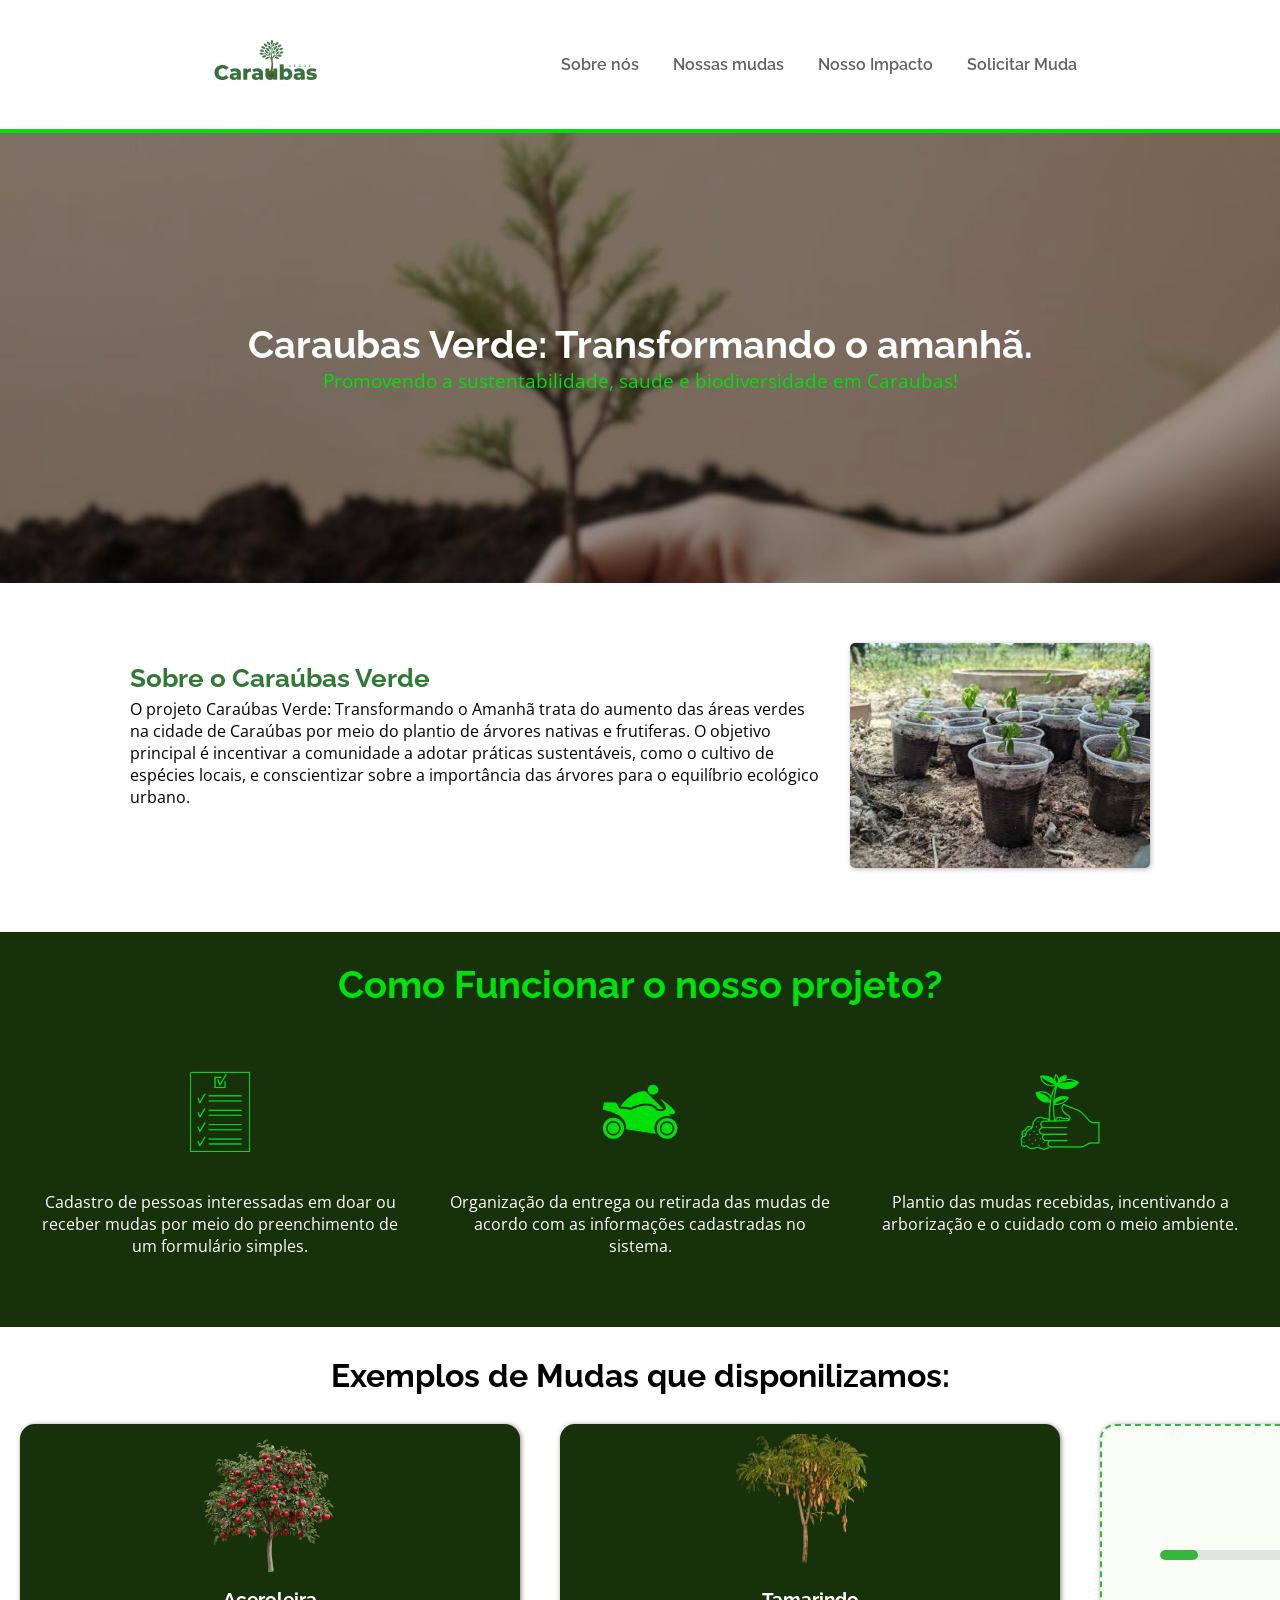
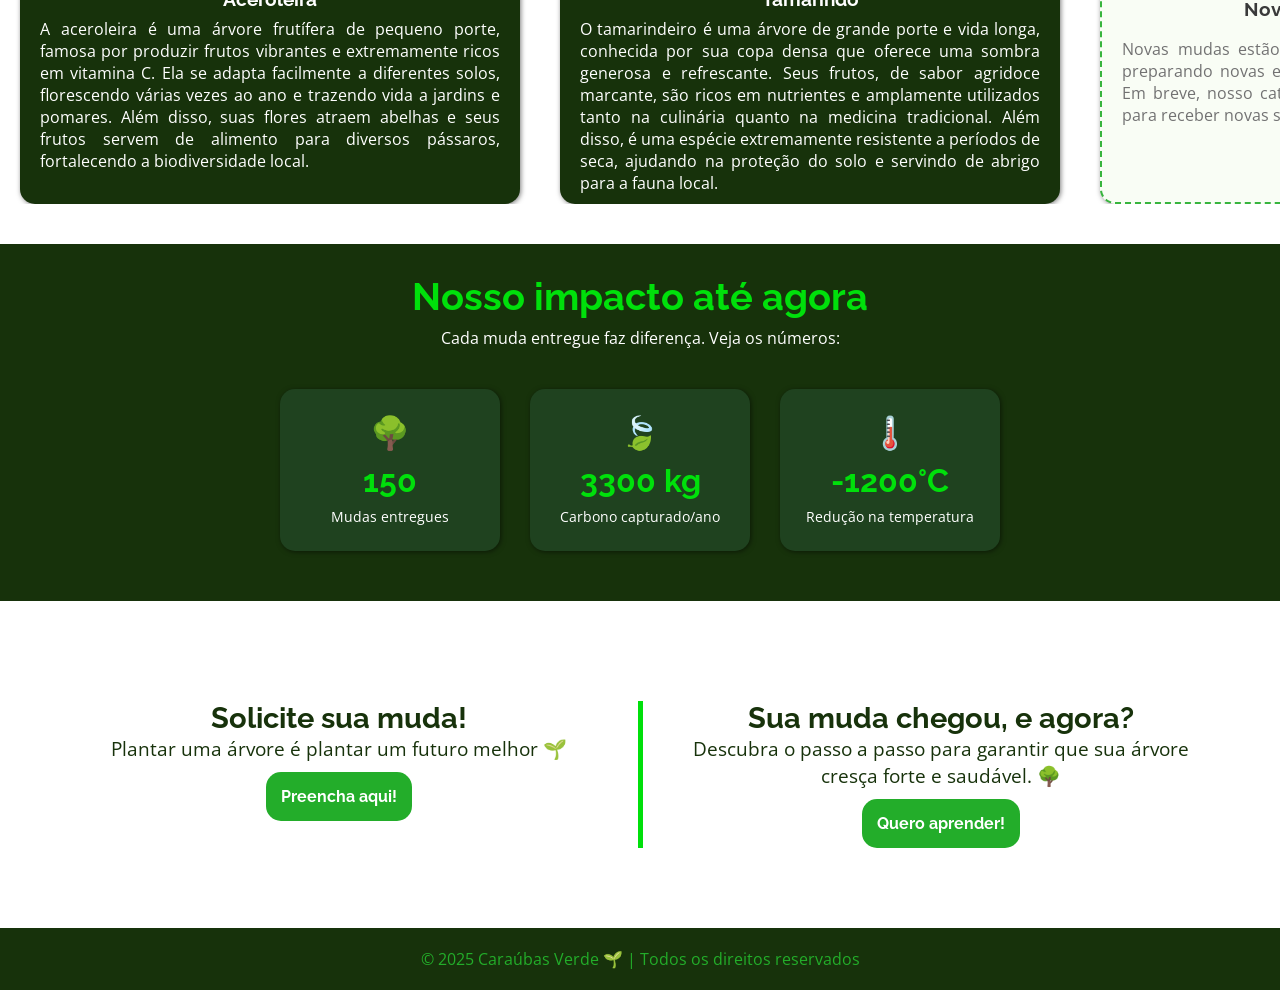
==== commit 608a538d: "Responsividade do site melhorada e nova seção com impactos do projeto. Seção mostrando o impacto do " ====
--- a/index.html
+++ b/index.html
@@ -6,15 +6,22 @@
     <title>Caraúbas Verde</title>
     <link rel="shortcut icon" href="img/favicon.ico" type="image/x-icon">
     <link rel="stylesheet" href="styles.css">
+    <script src="script.js"></script>
 </head>
 <body>
     <header>
         <div class="menu">
         <div class="menu" id="logo"><a href="#"><img src="img/logocaraubasverde.png" alt="logo" width="125" height="125" id="foto-logo"></a></div>
+            <button class="menu-toggle" id="menu-toggle" aria-label="Abrir menu" aria-controls="nav" aria-expanded="false">
+                <span></span>
+                <span></span>
+                <span></span>
+            </button>
             <div class="menu" id="nav">
                 <nav>
                     <a href="#sobre-nos" id="sobre-nos">Sobre nós</a>
                     <a href="#container-mudas" id="mudas">Nossas mudas</a>
+                    <a href="#impacto" id="impacto-nav">Nosso Impacto</a>
                     <a href="#formulario" id="forms">Solicitar Muda</a>
                 </nav>
             </div>
@@ -27,13 +34,13 @@
     </header>
     <main>
         <article>
-            <div class="sobre-nos">
+            <div class="sobre-nos" id="sobre-nos">
                 <div class="texto-sobrenos">
                     <h2>Sobre o Caraúbas Verde</h2>
                     <p>O projeto Caraúbas Verde: Transformando o Amanhã trata do aumento das áreas verdes na cidade de Caraúbas por meio do plantio de árvores nativas e frutiferas. O objetivo principal é incentivar a comunidade a adotar práticas sustentáveis, como o cultivo de espécies locais, e conscientizar sobre a importância das árvores para o equilíbrio ecológico urbano.</p>
                 </div>
                 <div id="imagem-sobrenos">
-                    <img src="img/doaçao2.jpg" alt="Foto de entregar de muda" width="320px" height="200px">
+                    <img src="img/fotoprojeto.jpg" alt="Foto de entregar de muda" width="320px" height="200px">
                 </div>
             </div>
         </article>
@@ -80,6 +87,27 @@
             </div>
         </div>
         </article>
+        <section class="container-impacto" id="impacto">
+            <h2>Nosso impacto até agora</h2>
+            <p class="subtitulo-impacto">Cada muda entregue faz diferença. Veja os números:</p>
+            <div class="cards-impacto">
+                <div class="card-impacto">
+                    <span class="icone-impacto">🌳</span>
+                    <span class="valor-impacto" id="valor-arvores">0</span>
+                    <span class="label-impacto">Mudas entregues</span>
+                </div>
+                <div class="card-impacto">
+                    <span class="icone-impacto">🍃</span>
+                    <span class="valor-impacto" id="valor-carbono">0 kg</span>
+                    <span class="label-impacto">Carbono capturado/ano</span>
+                </div>
+                <div class="card-impacto">
+                    <span class="icone-impacto">🌡️</span>
+                    <span class="valor-impacto" id="valor-temperatura">0°C</span>
+                    <span class="label-impacto">Redução na temperatura</span>
+                </div>
+            </div>
+        </section>
         <article id="formulario">
             <div class="forms-coluna">
                 <div class="forms-texto">
@@ -103,38 +131,5 @@
     <p>&copy; 2025 Caraúbas Verde 🌱 | Todos os direitos reservados</p>
    </div>
    </footer>
-    <script>
-        const slider = document.querySelector('.cards-mudas');
-        let isDown = false;
-        let startX;
-        let scrollLeft;
-
-        if (slider) {
-            slider.addEventListener('mousedown', (event) => {
-                isDown = true;
-                slider.classList.add('dragging');
-                startX = event.pageX - slider.offsetLeft;
-                scrollLeft = slider.scrollLeft;
-            });
-
-            slider.addEventListener('mouseleave', () => {
-                isDown = false;
-                slider.classList.remove('dragging');
-            });
-
-            slider.addEventListener('mouseup', () => {
-                isDown = false;
-                slider.classList.remove('dragging');
-            });
-
-            slider.addEventListener('mousemove', (event) => {
-                if (!isDown) return;
-                event.preventDefault();
-                const x = event.pageX - slider.offsetLeft;
-                const walk = (x - startX) * 1.2;
-                slider.scrollLeft = scrollLeft - walk;
-            });
-        }
-    </script>
 </body>
 </html>
--- a/styles.css
+++ b/styles.css
@@ -7,7 +7,7 @@
 --cor2: #317A35;
 --cor3: #00E00B;
 --cor4: #17320b;
---cor5: #293329;
+--cor5: #1f421f;
 
 --fontedestaque: "raleway";
 --fontesans: "open sans";
@@ -31,6 +31,12 @@
     font-family: var(--fontesans);
 }
 
+body {
+    .dark-theme {
+        background-color: var(--cor4);
+        color: white;
+    }
+}
 .menu {
     width: auto;
     height: auto;
@@ -44,7 +50,7 @@
 }
 
 nav > a {
-    color: gray;
+    color: rgb(97, 97, 97);
     font-family: var(--fontedestaque);
     font-weight: 600;
     margin-left: 30px;
@@ -60,6 +66,80 @@
     transition: color 0.5s ease,background-color 0.5s ease, border-radius 0.8s ease;
 }
 
+/* Botão hambúrguer (só aparece em telas pequenas) */
+.menu-toggle {
+    display: none;
+    flex-direction: column;
+    justify-content: space-between;
+    width: 28px;
+    height: 20px;
+    background: none;
+    border: none;
+    cursor: pointer;
+    padding: 0;
+}
+
+.menu-toggle span {
+    display: block;
+    height: 3px;
+    width: 100%;
+    background-color: var(--cor2);
+    border-radius: 2px;
+    transition: transform 0.3s ease, opacity 0.3s ease;
+}
+
+.menu-toggle.ativo span:nth-child(1) {
+    transform: translateY(8.5px) rotate(45deg);
+}
+
+.menu-toggle.ativo span:nth-child(2) {
+    opacity: 0;
+}
+
+.menu-toggle.ativo span:nth-child(3) {
+    transform: translateY(-8.5px) rotate(-45deg);
+}
+
+@media (max-width: 768px) {
+    header > .menu {
+        flex-wrap: wrap;
+        justify-content: space-between;
+        align-items: center;
+        padding: 10px 20px;
+    }
+
+    #foto-logo {
+        width: 70px;
+        height: 70px;
+    }
+
+    .menu-toggle {
+        display: flex;
+    }
+
+    #nav {
+        display: none;
+        flex-basis: 100%;
+        order: 3;
+    }
+
+    #nav.aberto {
+        display: flex;
+    }
+
+    nav {
+        display: flex;
+        flex-direction: column;
+        width: 100%;
+    }
+
+    nav > a {
+        margin: 6px 0;
+        padding: 10px;
+        text-align: center;
+    }
+}
+
 #linha {
     background-color: var(--cor3);
     height: 4px;
@@ -71,7 +151,7 @@
     flex-direction: column;
     justify-content: center;
     align-items: center;
-    width: 100vw;
+    width: 100%;
     height: 50vh;
     background-image: url(img/Planta.jpg);
     background-repeat: no-repeat;
@@ -95,8 +175,28 @@
     font-family: var(--fontesans);
 }
 
+@media (max-width: 768px) {
+    .apresentaçao {
+        height: auto;
+        min-height: 45vh;
+        padding: 60px 25px;
+        /* background-attachment: fixed dá problema em navegadores mobile (iOS principalmente) */
+        background-attachment: scroll;
+    }
+
+    .apresentaçao > h1 {
+        font-size: 1.8em;
+    }
+
+    .apresentaçao > p {
+        font-size: 1.1em;
+    }
+}
+
 .sobre-nos {
     display: flex;
+    flex-wrap: nowrap;
+    justify-content: center;
     margin: 60px auto 60px;
     padding: 0px 30px 0px 30px;
     max-width: 1080px;
@@ -106,6 +206,7 @@
     padding-right: 30px;
     margin-top: 20px;
     text-align: left;
+    min-width: 0;
 }
 
 .texto-sobrenos > h2 {
@@ -122,6 +223,15 @@
 #imagem-sobrenos img {
     border-radius: 5px;
     box-shadow: 1px 1px 5px rgba(0, 0, 0, 0.295);
+    max-width: 300px;
+    height: auto;
+}
+
+@media (max-width: 768px) {
+    .sobre-nos {
+        flex-wrap: wrap;
+        padding: 20px;
+    }
 }
 
 .container-explicaçao {
@@ -212,6 +322,12 @@
     border-radius: 15px;
 }
 
+@media (max-width: 600px) {
+    .card {
+        width: 85vw;
+    }
+}
+
 /* Estilização do Card de Espera */
 .card-embreve {
     border: 2px dashed var(--cor1); /* Borda tracejada para indicar algo incompleto */
@@ -254,26 +370,105 @@
 
 .porcentagem {
     font-size: 0.8rem;
-    color: #666;
+    color: #636363;
     font-weight: bold;
 }
 
 .card-embreve h3 {
-    color: #444;
+    color: #252525;
 }
 
 .card-embreve p {
     margin-top: 10px;
-    color: #888;
+    color: #636363;
+}
+
+/* Seção de Impacto */
+.container-impacto {
+    color: white;
+    background-color: var(--cor4);
+    text-align: center;
+    padding-top: 30px;
+    padding-bottom: 40px;
+}
+
+.container-impacto h2 {
+    font-size: 2.4em;
+    color: var(--cor3);
+}
+
+.subtitulo-impacto {
+    font-size: 1em;
+    color: white;
+    margin-top: 8px;
+    margin-bottom: 30px;
+}
+
+.cards-impacto {
+    display: flex;
+    flex-wrap: wrap;
+    justify-content: center;
+    gap: 30px;
+    padding: 10px 20px;
+}
+
+.card-impacto {
+    width: 220px;
+    padding: 25px 15px;
+    background-color: var(--cor5);
+    border-radius: 15px;
+    box-shadow: 1px 1px 5px rgba(0, 0, 0, 0.5);
+    display: flex;
+    flex-direction: column;
+    align-items: center;
+}
+
+.card-impacto:hover {
+    transform: translate(0px, -8px);
+    transition: transform ease 0.6s, transform;
+    box-shadow: 1px 1px 5px rgba(0, 0, 0, 0.692);
+}
+
+.icone-impacto {
+    font-size: 2rem;
+    margin-bottom: 10px;
+}
+
+.valor-impacto {
+    font-family: var(--fontedestaque);
+    font-size: 2em;
+    font-weight: bold;
+    color: var(--cor3);
+}
+
+.label-impacto {
+    font-family: var(--fontesans);
+    font-size: 0.9em;
+    color: white;
+    margin-top: 8px;
 }
 
 #formulario {
-    background-color: var(--cor4);
+    background-color: white;
     margin-top: 20px;
     padding: 80px;
     display: flex;
     justify-content: space-evenly;
     gap: 40px;
+}
+
+@media (max-width: 768px) {
+    #formulario {
+        flex-direction: column;
+        align-items: center;
+        padding: 50px 25px;
+    }
+
+    #linha-forms {
+        width: 80%;
+        height: 4px;
+        margin: 10px auto;
+    }
 }
 
 .forms-coluna {
@@ -286,7 +481,8 @@
 
 .forms-texto {
     font-size: 1.2em;
-    color: white;
+    color: var(--cor4);
+    margin-bottom: 10px;
 }
 
 .forms-coluna > a {
@@ -300,19 +496,14 @@
     border-radius: 15px;
 }
 
-.forms-coluna > a::after .forms-coluna > a:hover {
-    transform:translate(0px, 0px);
-    transition: transform 0.6s;
-}
-
 #linha-forms {
     background-color: var(--cor3);
     height: auto;
-    width: 4px;
+    width: 5px;
 }
 
 .rodape {
-  background-color: white;
+  background-color: var(--cor4);
   color: var(--cor1);
   padding: 20px 10px;
   font-family: var(--fontesans);
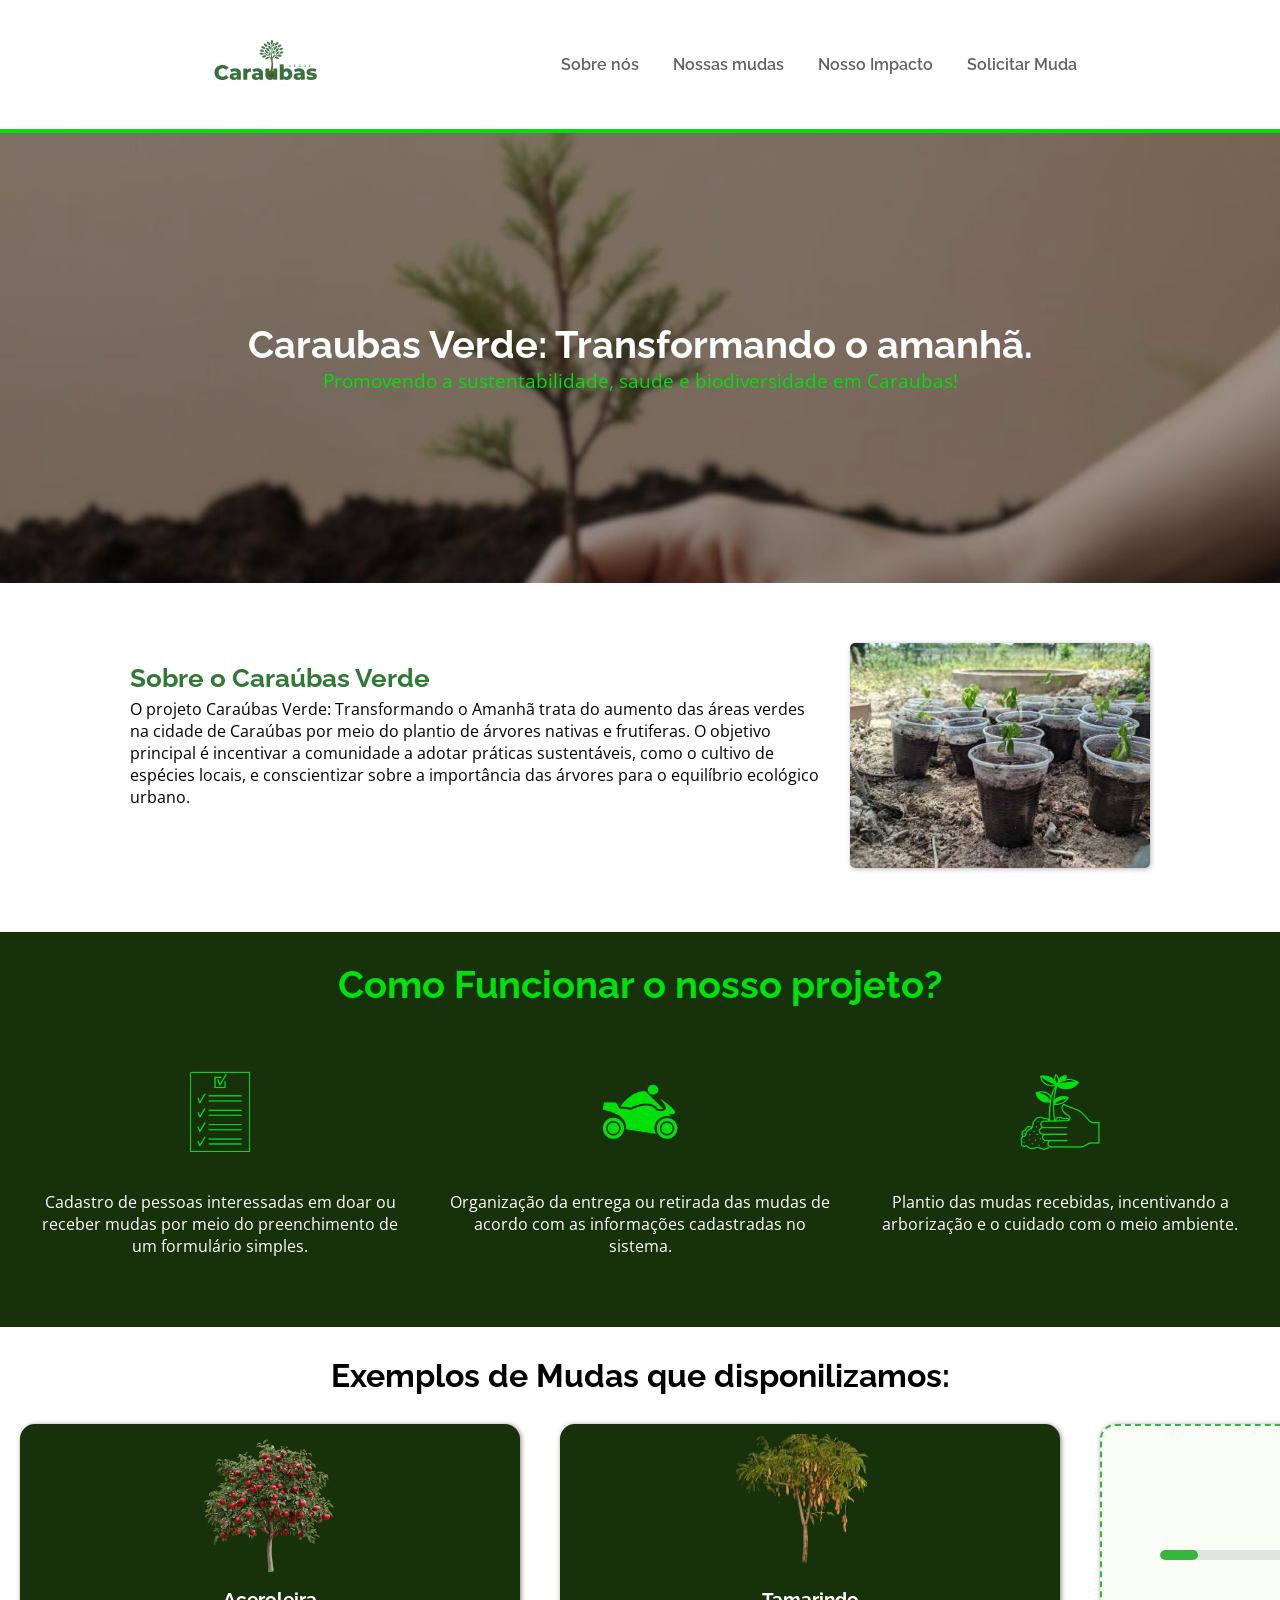
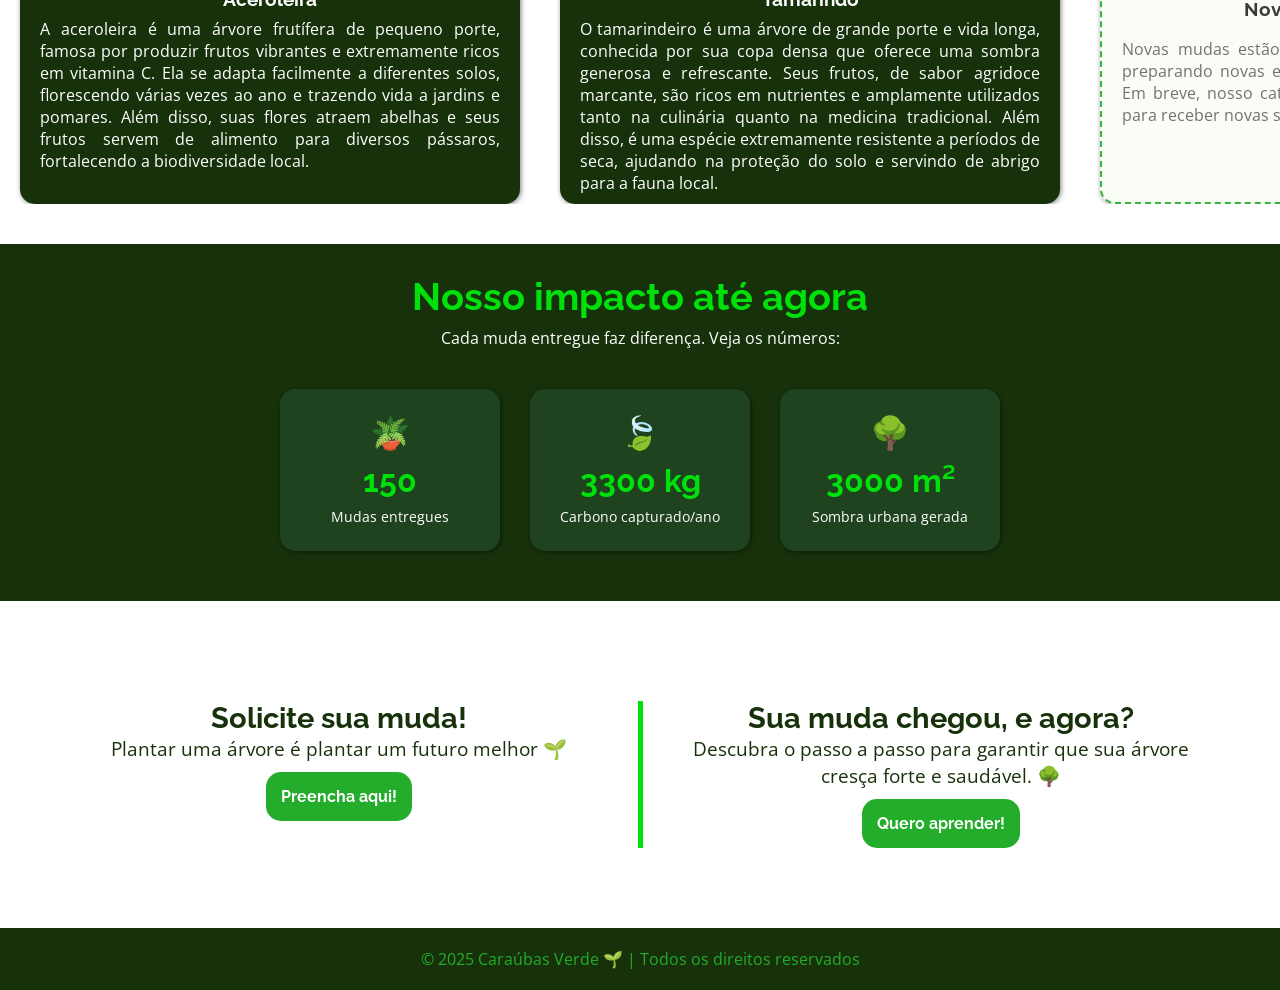
==== commit 15aca564: "Mudas os dados de impactos do projeto" ====
--- a/index.html
+++ b/index.html
@@ -92,7 +92,7 @@
             <p class="subtitulo-impacto">Cada muda entregue faz diferença. Veja os números:</p>
             <div class="cards-impacto">
                 <div class="card-impacto">
-                    <span class="icone-impacto">🌳</span>
+                    <span class="icone-impacto">🪴</span>
                     <span class="valor-impacto" id="valor-arvores">0</span>
                     <span class="label-impacto">Mudas entregues</span>
                 </div>
@@ -102,9 +102,9 @@
                     <span class="label-impacto">Carbono capturado/ano</span>
                 </div>
                 <div class="card-impacto">
-                    <span class="icone-impacto">🌡️</span>
-                    <span class="valor-impacto" id="valor-temperatura">0°C</span>
-                    <span class="label-impacto">Redução na temperatura</span>
+                    <span class="icone-impacto">🌳</span>
+                    <span class="valor-impacto" id="valor-sombra">0</span>
+                    <span class="label-impacto">Sombra urbana gerada</span>
                 </div>
             </div>
         </section>
--- a/styles.css
+++ b/styles.css
@@ -508,4 +508,145 @@
   padding: 20px 10px;
   font-family: var(--fontesans);
   text-align: center;
+}
+
+/* ===== Página de Instruções (Como Plantar) ===== */
+
+.intro-instrucoes {
+    text-align: center;
+    padding: 60px 20px 40px;
+    max-width: 700px;
+    margin: 0 auto;
+}
+
+.intro-instrucoes h1 {
+    font-size: 2.2em;
+    color: var(--cor2);
+}
+
+.intro-instrucoes p {
+    margin-top: 12px;
+    font-size: 1.1em;
+    color: #444;
+}
+
+.passos-plantio {
+    max-width: 1080px;
+    margin: 0 auto;
+    padding: 20px;
+}
+
+.passo {
+    display: flex;
+    align-items: center;
+    gap: 50px;
+    padding: 40px 20px;
+}
+
+.passo-inverso {
+    flex-direction: row-reverse;
+}
+
+.passo:nth-child(even) {
+    background-color: #f6f8f5;
+    border-radius: 15px;
+}
+
+.passo-imagem {
+    flex: 1;
+}
+
+.passo-imagem img {
+    width: 100%;
+    height: 280px;
+    object-fit: cover;
+    border-radius: 15px;
+    box-shadow: 1px 1px 5px rgba(0, 0, 0, 0.3);
+}
+
+.passo-texto {
+    flex: 1;
+    text-align: left;
+}
+
+.passo-numero {
+    display: inline-block;
+    background-color: var(--cor1);
+    color: white;
+    font-family: var(--fontedestaque);
+    font-weight: bold;
+    font-size: 0.85em;
+    padding: 4px 14px;
+    border-radius: 20px;
+    margin-bottom: 12px;
+}
+
+.passo-texto h2 {
+    color: var(--cor2);
+    font-size: 1.5em;
+    margin-bottom: 10px;
+}
+
+.passo-texto p {
+    color: #333;
+}
+
+.passo-dica {
+    margin-top: 10px;
+    font-style: italic;
+    color: #666;
+    border-left: 3px solid var(--cor1);
+    padding-left: 12px;
+}
+
+.cta-instrucoes {
+    text-align: center;
+    background-color: var(--cor4);
+    color: white;
+    padding: 50px 20px;
+    margin-top: 20px;
+}
+
+.cta-instrucoes p {
+    font-size: 1.2em;
+    margin-bottom: 20px;
+}
+
+.cta-instrucoes a {
+    background-color: var(--cor1);
+    color: white;
+    font-family: var(--fontedestaque);
+    font-weight: bold;
+    text-decoration: none;
+    padding: 15px 30px;
+    border-radius: 15px;
+}
+
+@media (max-width: 768px) {
+    .passo,
+    .passo-inverso {
+        flex-direction: column;
+        text-align: center;
+        gap: 20px;
+        padding: 30px 20px;
+    }
+
+    .passo-texto {
+        text-align: center;
+    }
+
+    .passo-dica {
+        border-left: none;
+        border-top: 3px solid var(--cor1);
+        padding-left: 0;
+        padding-top: 10px;
+    }
+
+    .passo-imagem img {
+        height: 200px;
+    }
+
+    .intro-instrucoes h1 {
+        font-size: 1.6em;
+    }
 }
